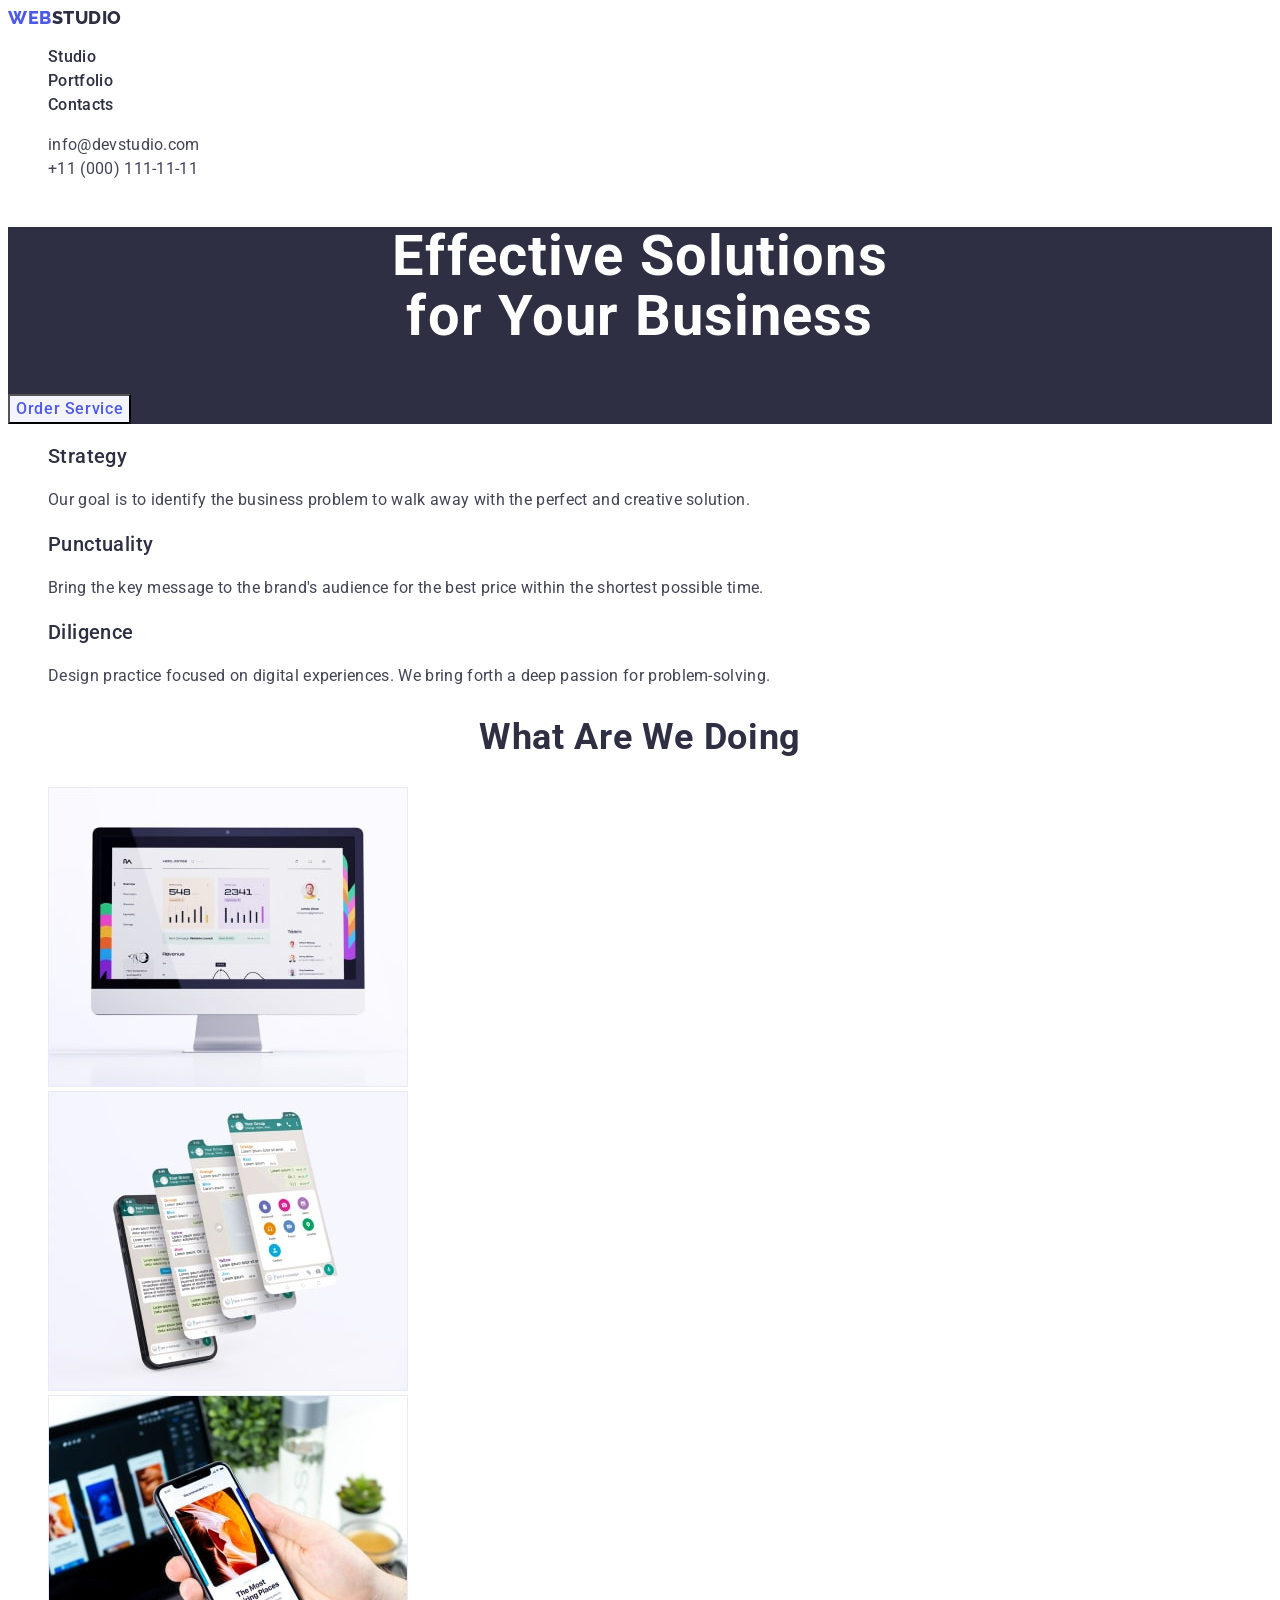
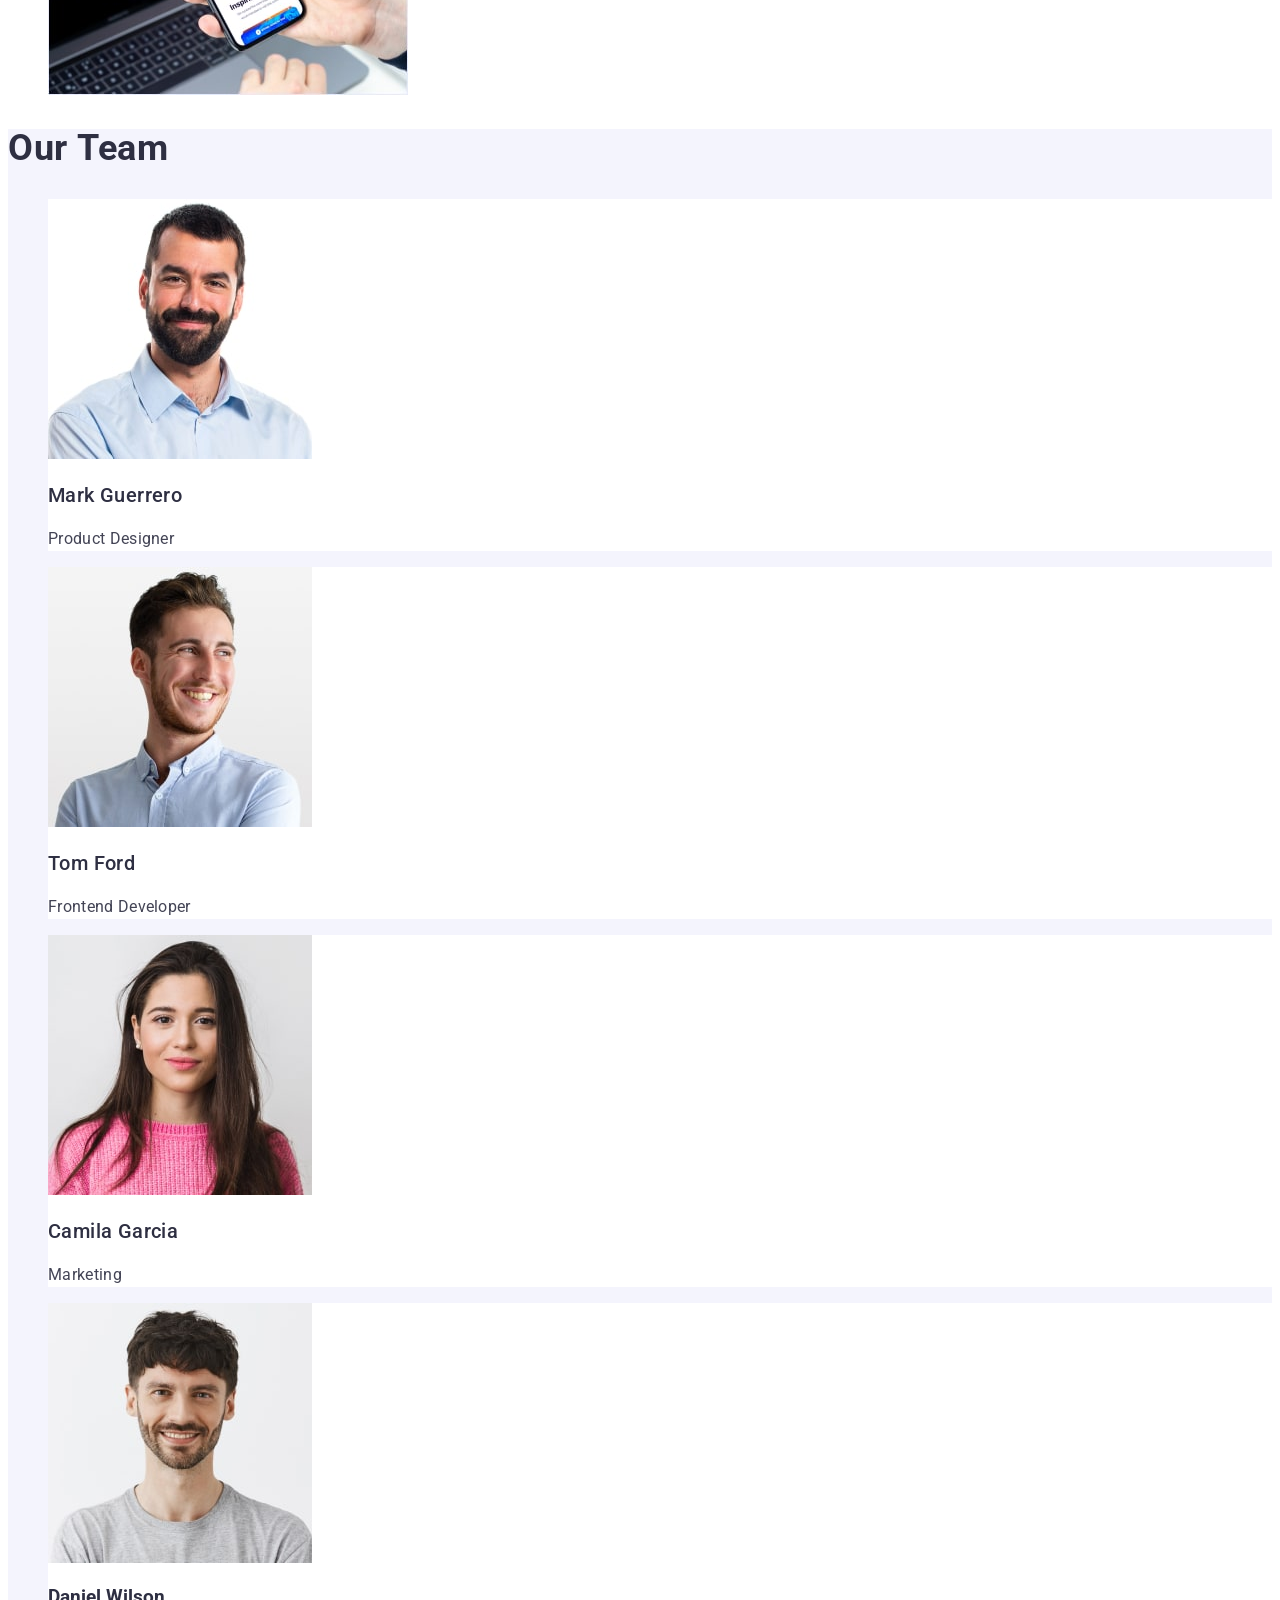
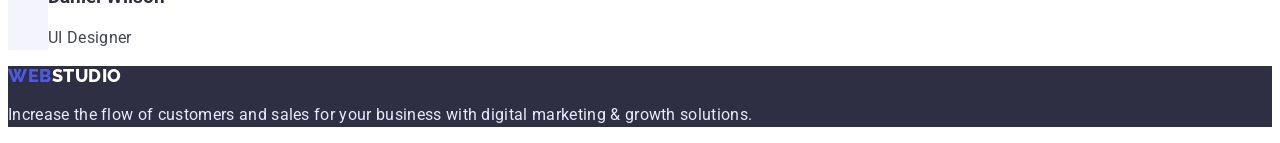
==== index.html @ ad98eadf "Initial commit" ====
<!DOCTYPE html>
<html lang="en">

<head>
    <meta charset="UTF-8">
    <meta http-equiv="X-UA-Compatible" content="IE=edge">
    <meta name="viewport" content="width=device-width, initial-scale=1.0">
    <title>WebStudio</title>
    <link rel="stylesheet" href="./css/styles.css">
    <link rel="preconnect" href="https://fonts.googleapis.com">
    <link rel="preconnect" href="https://fonts.gstatic.com" crossorigin>
    <link href="https://fonts.googleapis.com/css2?family=Raleway:wght@800&family=Roboto:wght@400;500;700&display=swap"
        rel="stylesheet">
</head>

<body>
    <header class="header">
        <nav class="header-navigation">
            <a href="./index.html" class="header-logo link">Web<span class="header-logo-span-second">Studio</span></a>
            <ul class="header-list list">
                <li class="header-item"><a href="./index.html" class="header-link link">Studio</a></li>
                <li class="header-item"><a href="./portfolio.html" class="header-link link">Portfolio</a></li>
                <li class="header-item"><a href="" class="header-link link">Contacts</a></li>
            </ul>
        </nav>
        <!-- contact -->
        <address class="header-adress">
            <ul class="list">
                <li><a href="mailto:info@devstudio.com" class="header-mail link">info@devstudio.com</a></li>
                <li><a href="tel:+110001111111" class="header-tel link">+11 (000) 111-11-11</a></li>
            </ul>
        </address>
    </header>
    <main>
        <!--hero-section-->
        <section class="hero">
            <h1 class="hero-title">Effective Solutions <br>
                for Your Business</h1>
            <button type="button" class="btn">Order Service</button>
        </section>

        <!-- our-scills -->
        <section class="scills">
            <h2 hidden class="visually-hiddene">features</h2>
            <ul class="scills-list list">
                <li class="scills-list-item">

                    <h3 class="scills-title">Strategy</h3>
                    <p class="scills-title-text">Our goal is to identify the business
                        problem to walk away with the perfect and creative solution.</p>
                </li>
                <li class="scills-list-item">
                    <h3 class="scills-title">Punctuality</h3>
                    <p class="scills-title-text">Bring the key message to the brand's audience for the best price within
                        the shortest possible
                        time.</p>
                </li>
                <li class="scills-list-item">
                    <h3 class="scills-title">Diligence</h3>
                    <p class="scills-title-text">Design practice focused on digital experiences. We bring forth a deep
                        passion for
                        problem-solving.</p>
                </li>
            </ul>

        </section>

        <!-- about-us -->
        <section class="about">
            <h2 class="about-title">What are we doing</h2>

            <ul class="about-list list">
                <li class="about-list-item"><img src="./images/about-image-1.jpg" alt="picture-monitor" width="360"
                        height="300"></li>
                <li class="about-list-item"><img src="./images/about-image-2.jpg" alt="picture-telephone" width="360"
                        height="300"></li>
                <li class="about-list-item"><img src="./images/about-image-3.jpg" alt="picture-telephone+monitor"
                        width="360" height="300">
                </li>

            </ul>

        </section>

        <!-- about-members-of-team -->
        <section class="members">
            <h2 class="members-title">Our Team</h2>
            <ul class="members-list list">
                <li class="members-list-item ">
                    <img src="./images/member-1.jpg" alt="photo-member" width="264" height="260">
                    <h3 class="members-list-item-name">Mark Guerrero</h3>
                    <p class="members-list-item-name-text">Product Designer</p>

                </li>
                <li class="members-list-item">
                    <img src="./images/member-2.jpg" alt="photo-member" width="264" height="260">
                    <h3 class="members-list-item-name">Tom Ford</h3>
                    <p class="members-list-item-name-text">Frontend Developer</p>
                </li>
                <li class="members-list-item">
                    <img src="./images/member-3.jpg" alt="photo-member" width="264" height="260">
                    <h3 class="members-list-item-name">Camila Garcia</h3>
                    <p class="members-list-item-name-text">Marketing</p>
                </li>
                <li class="members-list-item">
                    <img src="./images/member-4.jpg" alt="photo-member" width="264" height="260">
                    <h3>Daniel Wilson</h3>
                    <p class="members-list-item-name-text">UI Designer</p>
                </li>
            </ul>
        </section>
    </main>
    <!-- footer -->
    <footer class="footer">

        <a href="./index.html" class="footer-logo link">Web<span class="footer-logo-span-second ">Studio</span></a>
        <p class="footer-text">Increase the flow of customers and sales for your business with digital marketing &
            growth solutions.
        </p>
    </footer>
</body>

</html>
---- css/styles.css ----
body {
	font-family: "Roboto", "sans-serif";
	color: #2e2f42;
}
:root {
	--main-title-color: #ffffff;
	--second-title-color: #2e2f42;
	--text-color: #434455;
	--logo-header-color-first: #4d5ae5;
	--logo-header-color-second: #2e2f42;
	--header-link-color: #2e2f42;
	--header-link-focus: #404bbf;
	--header-mail-color: #434455;
	--header-mail-focus: #404bbf;
	--header-tel-color: #434455;
	--header-tel-focus: #404bbf;
	--hero-background-color: #2e2f42;
	--btn-color: #4d5ae5;
	--btn-background-color: #f4f4fd;
	--btn-focus-background-color: #404bbf;
	--btn-focus-background-color-noactiv: #ffffff;
	--about-members-background-color: #f4f4fd;
	--members-list-item-background-color: #ffffff;
	--footer-background-color: #2e2f42;
	--footer-logo-first-color: #4d5ae5;
	--footer-logo-second-color: #fff;
	--footer-text-color: #e7e9fc;
	--hero-portfolio-background-color: #fff;
	--hero-list-background-color: #fff;
}
.link {
	text-decoration: none;
}
.list {
	list-style: none;
}
/*______________header_____________ */

.header-navigation {
}
.header-logo {
	font-family: "Raleway";
	font-weight: 800;
	font-size: 18px;
	line-height: 1.16;
	align-items: center;
	letter-spacing: 0.03em;
	text-transform: uppercase;
	color: var(--logo-header-color-first);
}
.header-logo-span-second {
	color: var(--logo-header-color-second);
}
.header-list {
}
.header-item {
}
.header-link {
	font-weight: 500;
	font-size: 16px;
	line-height: 1.5;
	letter-spacing: 0.02em;
	color: var(--header-link-color);
}

.header-link:hover,
.header-link:focus {
	color: var(--header-link-focus);
}

.header-adress {
	font-style: normal;
}
.header-mail {
	font-size: 16px;
	line-height: 1.5;
	letter-spacing: 0.02em;
	color: var(--header-mail-color);
}
.header-mail:hover,
.header-mail:focus {
	color: var(--header-mail-focus);
}
.header-tel {
	font-size: 16px;
	line-height: 1.5;
	letter-spacing: 0.02em;
	color: var(--header-tel-color);
}
.header-tel:hover,
.header-tel:focus {
	color: var(--header-tel-focus);
}

/* <!--hero-section--> */
.hero {
	background-color: var(--hero-background-color);
}
.hero {
}
.hero-title {
	font-size: 56px;
	line-height: 1.07;
	text-align: center;
	letter-spacing: 0.02em;
	color: var(--main-title-color);
}
.btn {
	font-family: "Roboto", "sans-serif";
	font-weight: 500;
	font-size: 16px;
	line-height: 1.5;
	align-items: center;
	letter-spacing: 0.04em;
	color: var(--btn-color);
	background-color: var(--btn-background-color);
}

.btn:hover,
.btn:focus {
	background-color: var(--btn-focus-background-color);
	color: var(--btn-focus-background-color-noactiv);
}
.btn {
	cursor: pointer;
}

/* our scills */
.visually-hidden {
	position: absolute;
	width: 1px;
	height: 1px;
	margin: -1px;
	border: 0;
	padding: 0;
	white-space: nowrap;
	clip-path: inset(100%);
	clip: rect(0 0 0 0);
	overflow: hidden;
}

.scills-list {
}
.scills-list-item {
}
.scills-title {
	font-weight: 500;
	font-size: 20px;
	line-height: 1.2;
	letter-spacing: 0.02em;
	color: var(--second-title-color);
}
.scills-title-text {
	font-weight: 400;
	font-size: 16px;
	line-height: 1.5;
	letter-spacing: 0.02em;
	color: var(--text-color);
}
/* about us */
.about {
}
.about-title {
	font-weight: 700;
	font-size: 36px;
	line-height: 1.11;
	text-align: center;
	letter-spacing: 0.02em;
	text-transform: capitalize;
	color: var(--second-title-color);
}

.about-list {
}
.about-list-item {
}

/* about-members-of-team */
.members {
	background-color: var(--about-members-background-color);
}
.members-title {
	font-weight: 700;
	font-size: 36px;
	line-height: 1.11;
	letter-spacing: 0.02em;
	text-transform: capitalize;
	color: var(--second-title-color);
}
.members-list {
}
.members-list-item {
	background-color: var(--members-list-item-background-color);
}
.members-list-item-name {
	font-weight: 500;
	font-size: 20px;
	line-height: 1.2;

	letter-spacing: 0.02em;
	color: var(--second-title-color);
}
.members-list-item-name-text {
	font-weight: 400;
	font-size: 16px;
	line-height: 1.5;

	letter-spacing: 0.02em;
	color: var(--text-color);
}
/* footer */
.footer {
	background-color: var(--footer-background-color);
}
.footer-logo {
	font-family: "Raleway";
	font-weight: 800;
	font-size: 18px;
	line-height: 1.16;
	align-items: center;
	letter-spacing: 0.03em;
	text-transform: uppercase;
	color: var(--footer-logo-first-color);
}
.footer-logo-span-second {
	color: var(--footer-logo-second-color);
}
.footer-text {
	font-weight: 400;
	font-size: 16px;
	line-height: 1.5;
	letter-spacing: 0.02em;
	color: var(--footer-text-color);
}
/* __________portfolio__________ */

.hero-portfolio {
	background-color: var(--hero-portfolio-background-color);
}
.hero-list {
	background-color: var(--hero-list-background-color);
}

.portfolio-list {
}
.list {
}
.portfoilio-item {
}
.porfolio-item-link {
}
.porfolio-headline {
	font-weight: 500;
	font-size: 20px;
	line-height: 1.2;
	letter-spacing: 0.02em;
	color: var(--second-title-color);
}
.portfolio-headline-text {
	font-weight: 400;
	font-size: 16px;
	line-height: 1.5;
	letter-spacing: 0.02em;
	color: var(--text-color);
}
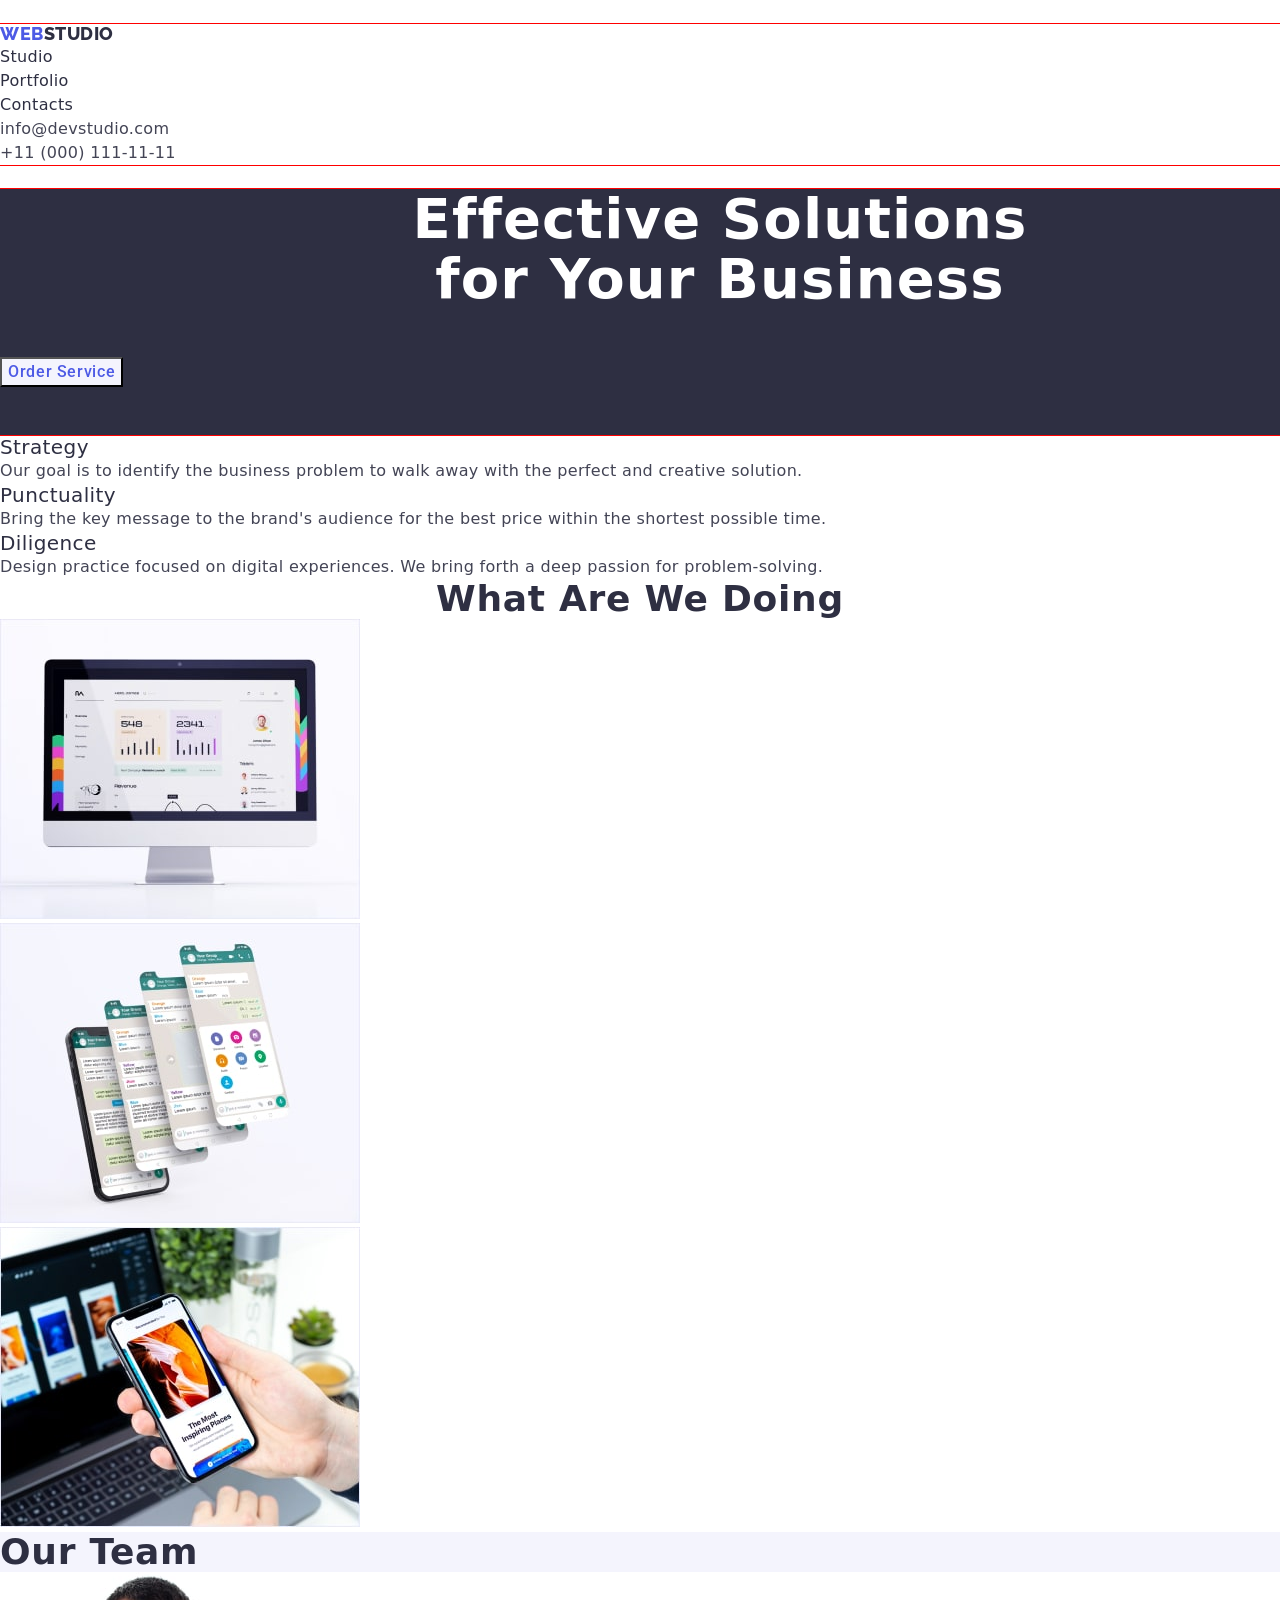
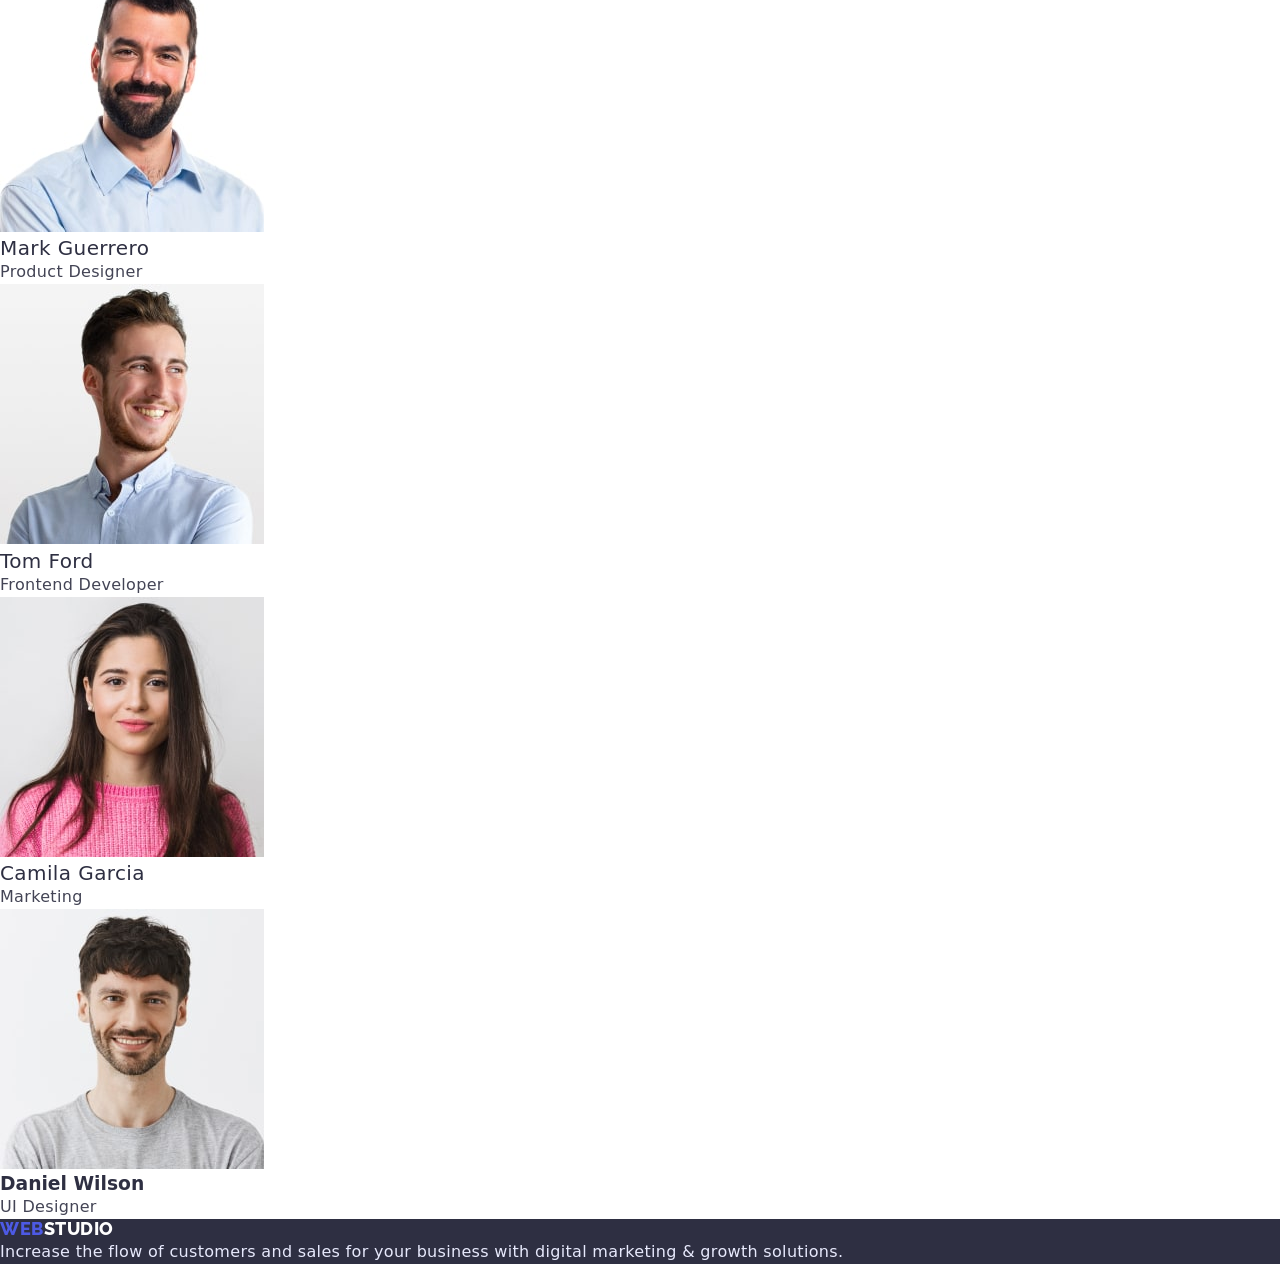
==== commit cfc0fd68: "start work" ====
--- a/index.html
+++ b/index.html
@@ -9,36 +9,43 @@
     <link rel="stylesheet" href="./css/styles.css">
     <link rel="preconnect" href="https://fonts.googleapis.com">
     <link rel="preconnect" href="https://fonts.gstatic.com" crossorigin>
+    <link rel="stylesheet" href="https://cdnjs.cloudflare.com/ajax/libs/modern-normalize/1.1.0/modern-normalize.min.css"
+        integrity="sha512-wpPYUAdjBVSE4KJnH1VR1HeZfpl1ub8YT/NKx4PuQ5NmX2tKuGu6U/JRp5y+Y8XG2tV+wKQpNHVUX03MfMFn9Q=="
+        crossorigin="anonymous" referrerpolicy="no-referrer" />
     <link href="https://fonts.googleapis.com/css2?family=Raleway:wght@800&family=Roboto:wght@400;500;700&display=swap"
         rel="stylesheet">
 </head>
 
 <body>
     <header class="header">
-        <nav class="header-navigation">
-            <a href="./index.html" class="header-logo link">Web<span class="header-logo-span-second">Studio</span></a>
-            <ul class="header-list list">
-                <li class="header-item"><a href="./index.html" class="header-link link">Studio</a></li>
-                <li class="header-item"><a href="./portfolio.html" class="header-link link">Portfolio</a></li>
-                <li class="header-item"><a href="" class="header-link link">Contacts</a></li>
-            </ul>
-        </nav>
-        <!-- contact -->
-        <address class="header-adress">
-            <ul class="list">
-                <li><a href="mailto:info@devstudio.com" class="header-mail link">info@devstudio.com</a></li>
-                <li><a href="tel:+110001111111" class="header-tel link">+11 (000) 111-11-11</a></li>
-            </ul>
-        </address>
+        <div class="container">
+            <nav class="header-navigation">
+                <a href="./index.html" class="header-logo link">Web<span
+                        class="header-logo-span-second">Studio</span></a>
+                <ul class="header-list list">
+                    <li class="header-item"><a href="./index.html" class="header-link link">Studio</a></li>
+                    <li class="header-item"><a href="./portfolio.html" class="header-link link">Portfolio</a></li>
+                    <li class="header-item"><a href="" class="header-link link">Contacts</a></li>
+                </ul>
+            </nav>
+            <!-- contact -->
+            <address class="header-adress">
+                <ul class="list">
+                    <li><a href="mailto:info@devstudio.com" class="header-mail link">info@devstudio.com</a></li>
+                    <li><a href="tel:+110001111111" class="header-tel link">+11 (000) 111-11-11</a></li>
+                </ul>
+            </address>
+        </div>
     </header>
     <main>
         <!--hero-section-->
-        <section class="hero">
-            <h1 class="hero-title">Effective Solutions <br>
-                for Your Business</h1>
-            <button type="button" class="btn">Order Service</button>
-        </section>
-
+        <div class="container">
+            <section class="hero">
+                <h1 class="hero-title">Effective Solutions <br>
+                    for Your Business</h1>
+                <button type="button" class="btn">Order Service</button>
+            </section>
+        </div>
         <!-- our-scills -->
         <section class="scills">
             <h2 hidden class="visually-hiddene">features</h2>
--- a/css/styles.css
+++ b/css/styles.css
@@ -28,6 +28,26 @@
 	--hero-portfolio-background-color: #fff;
 	--hero-list-background-color: #fff;
 }
+
+h1,
+h2,
+h3,
+h4,
+p {
+	margin: 0;
+}
+
+ul {
+	margin: 0;
+	padding: 0;
+}
+
+.container {
+	width: 1440px;
+	margin: 0 auto;
+	outline: 1px solid red;
+}
+
 .link {
 	text-decoration: none;
 }
@@ -36,8 +56,13 @@
 }
 /*______________header_____________ */
 
+.header {
+	padding: 24px 0;
+}
+
 .header-navigation {
 }
+
 .header-logo {
 	font-family: "Raleway";
 	font-weight: 800;
@@ -104,7 +129,9 @@
 	text-align: center;
 	letter-spacing: 0.02em;
 	color: var(--main-title-color);
-}
+	margin-bottom: 48px;
+}
+
 .btn {
 	font-family: "Roboto", "sans-serif";
 	font-weight: 500;
@@ -114,6 +141,7 @@
 	letter-spacing: 0.04em;
 	color: var(--btn-color);
 	background-color: var(--btn-background-color);
+	margin-bottom: 48px;
 }
 
 .btn:hover,
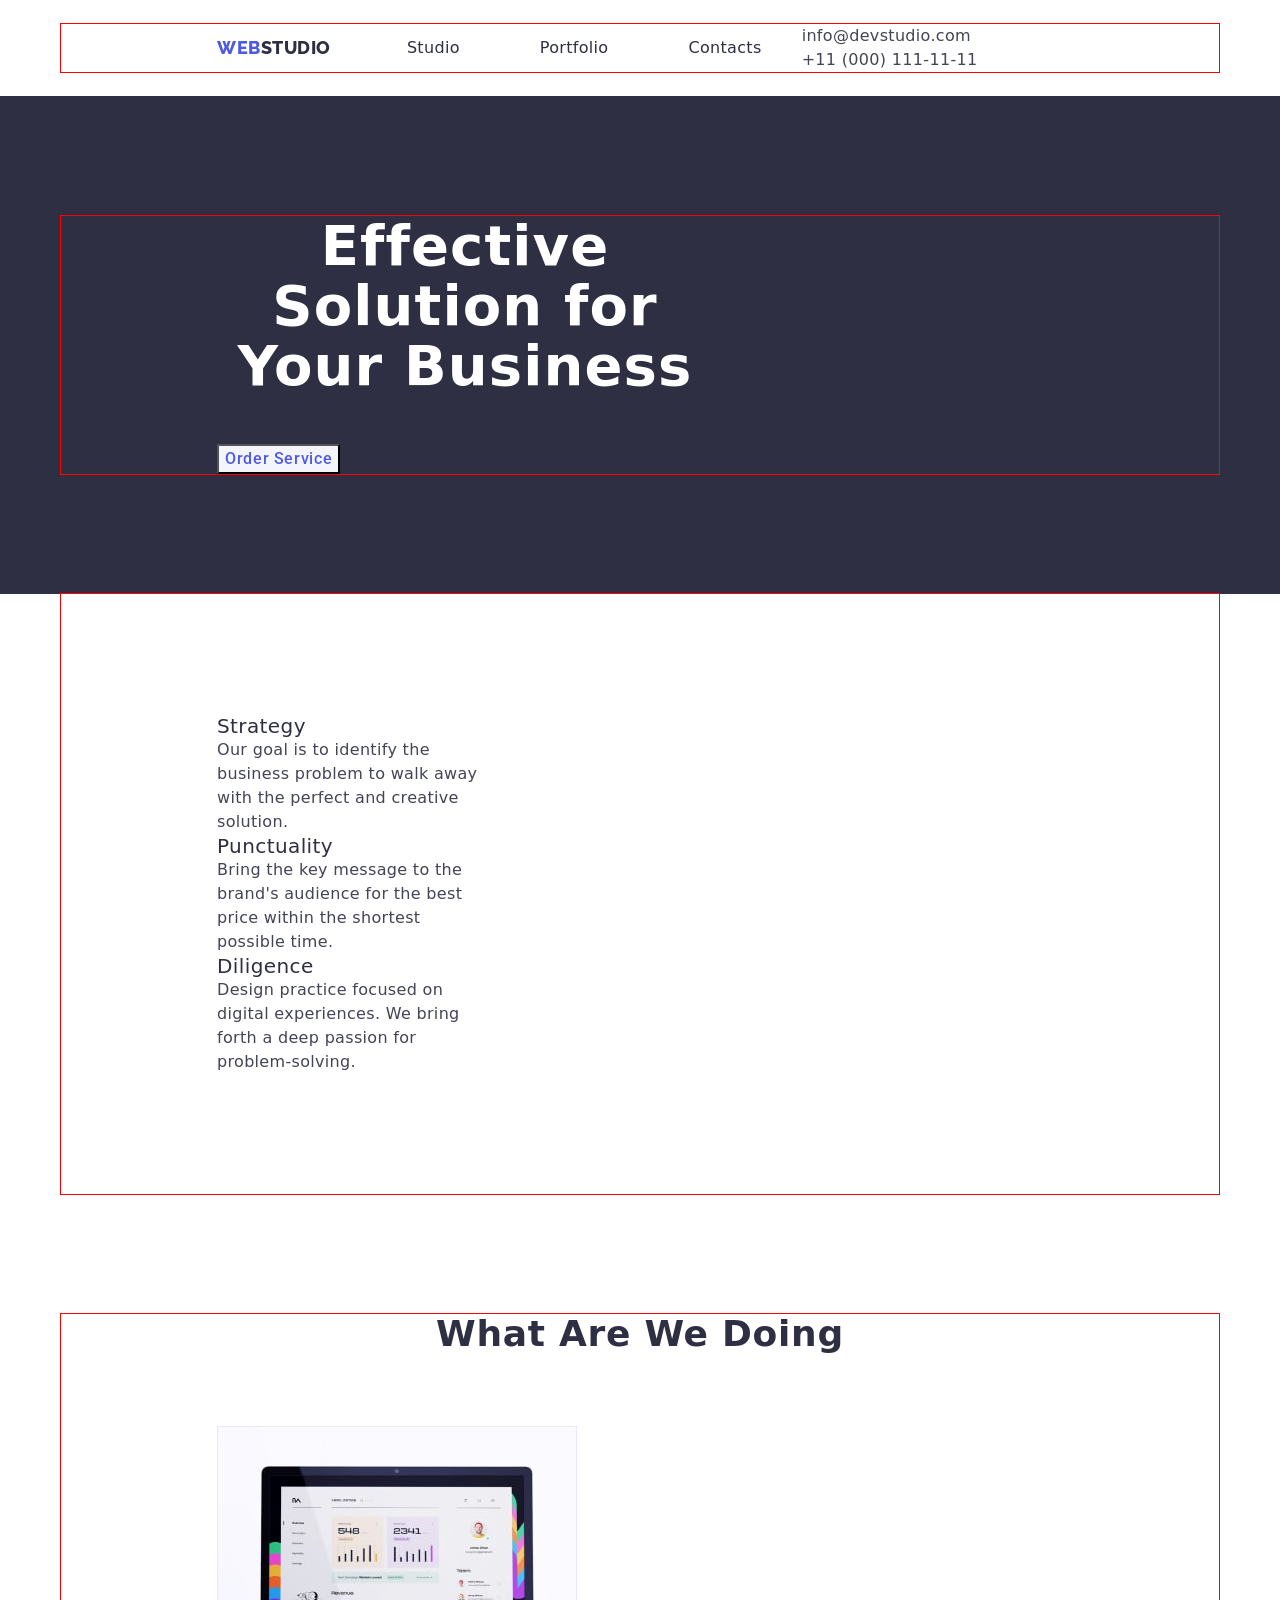
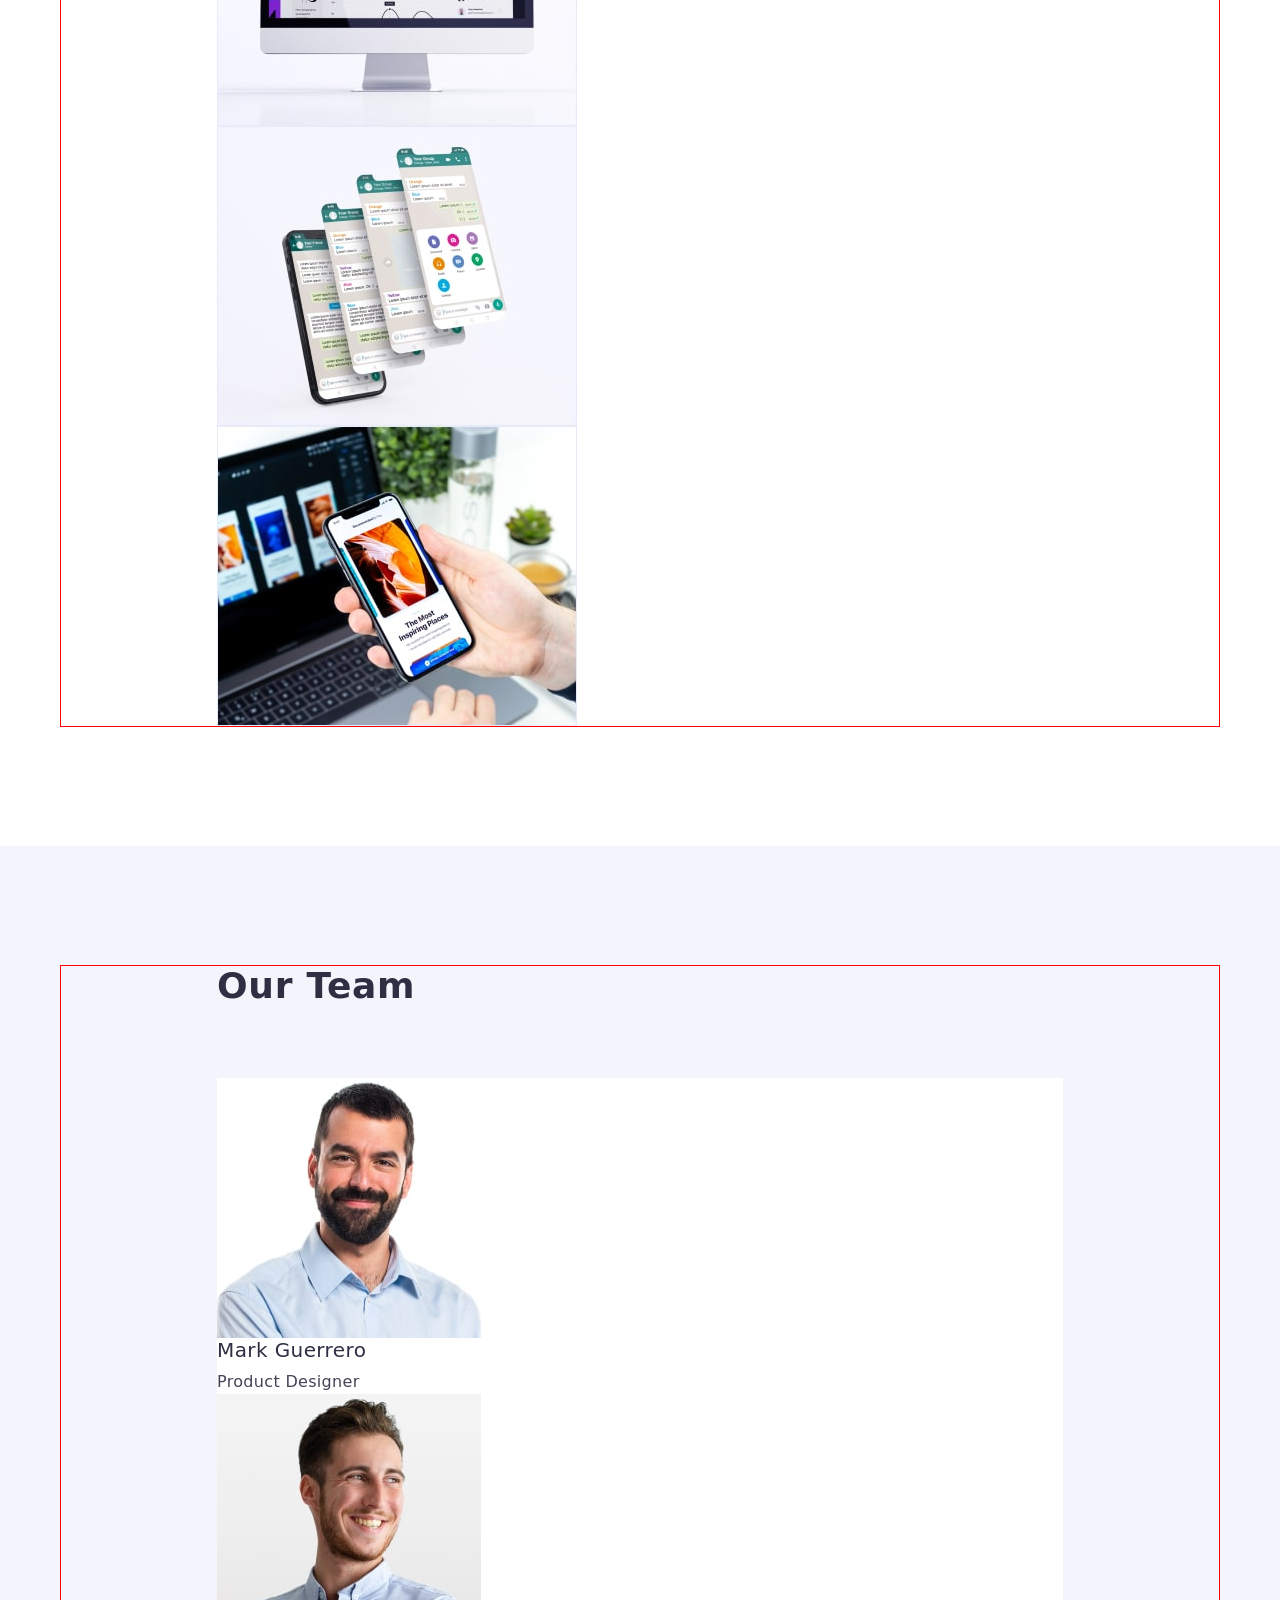
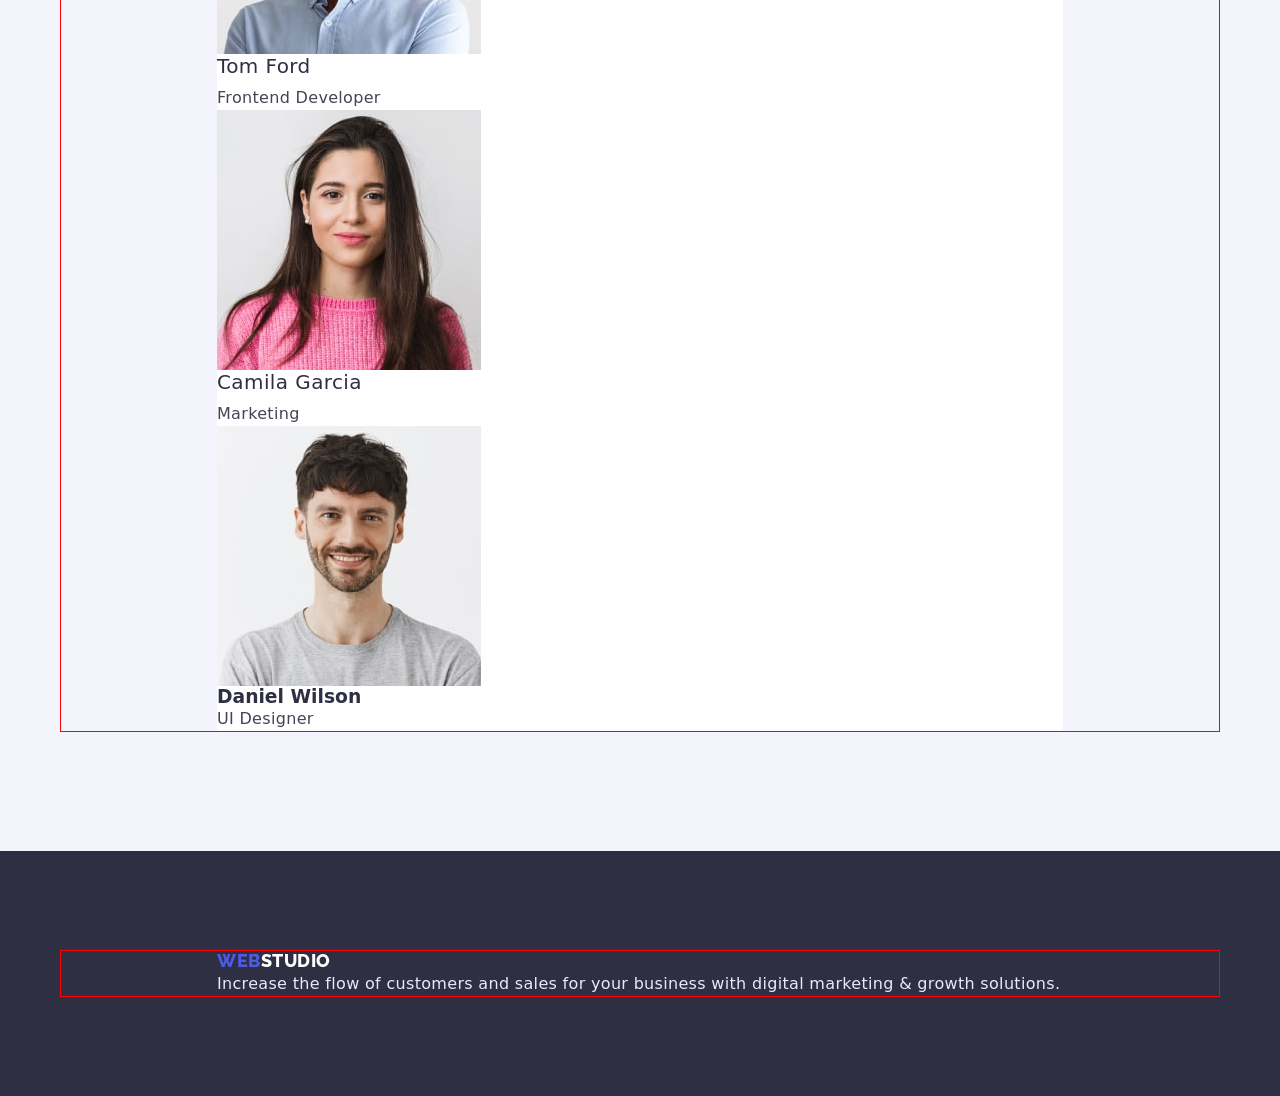
==== commit b13fc69f: "start flex" ====
--- a/index.html
+++ b/index.html
@@ -18,7 +18,8 @@
 
 <body>
     <header class="header">
-        <div class="container">
+        <div class="container header-container ">
+
             <nav class="header-navigation">
                 <a href="./index.html" class="header-logo link">Web<span
                         class="header-logo-span-second">Studio</span></a>
@@ -30,7 +31,7 @@
             </nav>
             <!-- contact -->
             <address class="header-adress">
-                <ul class="list">
+                <ul class="heaader-list list">
                     <li><a href="mailto:info@devstudio.com" class="header-mail link">info@devstudio.com</a></li>
                     <li><a href="tel:+110001111111" class="header-tel link">+11 (000) 111-11-11</a></li>
                 </ul>
@@ -39,91 +40,102 @@
     </header>
     <main>
         <!--hero-section-->
-        <div class="container">
-            <section class="hero">
-                <h1 class="hero-title">Effective Solutions <br>
-                    for Your Business</h1>
+
+        <section class="hero">
+            <div class="container">
+                <h1 class="hero-title">Effective Solution for Your Business</h1>
+
+
                 <button type="button" class="btn">Order Service</button>
-            </section>
-        </div>
+            </div>
+        </section>
+
         <!-- our-scills -->
         <section class="scills">
-            <h2 hidden class="visually-hiddene">features</h2>
-            <ul class="scills-list list">
-                <li class="scills-list-item">
+            <div class="container">
+                <h2 hidden class="visually-hiddene">features</h2>
+                <ul class="scills-list list">
+                    <li class="scills-list-item">
 
-                    <h3 class="scills-title">Strategy</h3>
-                    <p class="scills-title-text">Our goal is to identify the business
-                        problem to walk away with the perfect and creative solution.</p>
-                </li>
-                <li class="scills-list-item">
-                    <h3 class="scills-title">Punctuality</h3>
-                    <p class="scills-title-text">Bring the key message to the brand's audience for the best price within
-                        the shortest possible
-                        time.</p>
-                </li>
-                <li class="scills-list-item">
-                    <h3 class="scills-title">Diligence</h3>
-                    <p class="scills-title-text">Design practice focused on digital experiences. We bring forth a deep
-                        passion for
-                        problem-solving.</p>
-                </li>
-            </ul>
-
+                        <h3 class="scills-title">Strategy</h3>
+                        <p class="scills-title-text">Our goal is to identify the business
+                            problem to walk away with the perfect and creative solution.</p>
+                    </li>
+                    <li class="scills-list-item">
+                        <h3 class="scills-title">Punctuality</h3>
+                        <p class="scills-title-text">Bring the key message to the brand's audience for the best price
+                            within
+                            the shortest possible
+                            time.</p>
+                    </li>
+                    <li class="scills-list-item">
+                        <h3 class="scills-title">Diligence</h3>
+                        <p class="scills-title-text">Design practice focused on digital experiences. We bring forth a
+                            deep
+                            passion for
+                            problem-solving.</p>
+                    </li>
+                </ul>
+            </div>
         </section>
 
         <!-- about-us -->
         <section class="about">
-            <h2 class="about-title">What are we doing</h2>
+            <div class="container">
+                <h2 class="about-title">What are we doing</h2>
 
-            <ul class="about-list list">
-                <li class="about-list-item"><img src="./images/about-image-1.jpg" alt="picture-monitor" width="360"
-                        height="300"></li>
-                <li class="about-list-item"><img src="./images/about-image-2.jpg" alt="picture-telephone" width="360"
-                        height="300"></li>
-                <li class="about-list-item"><img src="./images/about-image-3.jpg" alt="picture-telephone+monitor"
-                        width="360" height="300">
-                </li>
+                <ul class="about-list list">
+                    <li class="about-list-item"><img src="./images/about-image-1.jpg" alt="picture-monitor" width="360"
+                            height="300"></li>
+                    <li class="about-list-item"><img src="./images/about-image-2.jpg" alt="picture-telephone"
+                            width="360" height="300"></li>
+                    <li class="about-list-item"><img src="./images/about-image-3.jpg" alt="picture-telephone+monitor"
+                            width="360" height="300">
+                    </li>
 
-            </ul>
-
+                </ul>
+            </div>
         </section>
 
         <!-- about-members-of-team -->
         <section class="members">
-            <h2 class="members-title">Our Team</h2>
-            <ul class="members-list list">
-                <li class="members-list-item ">
-                    <img src="./images/member-1.jpg" alt="photo-member" width="264" height="260">
-                    <h3 class="members-list-item-name">Mark Guerrero</h3>
-                    <p class="members-list-item-name-text">Product Designer</p>
+            <div class="container">
+                <h2 class="members-title">Our Team</h2>
+                <ul class="members-list list">
+                    <li class="members-list-item ">
+                        <img src="./images/member-1.jpg" alt="photo-member" width="264" height="260">
+                        <h3 class="members-list-item-name">Mark Guerrero</h3>
+                        <p class="members-list-item-name-text">Product Designer</p>
 
-                </li>
-                <li class="members-list-item">
-                    <img src="./images/member-2.jpg" alt="photo-member" width="264" height="260">
-                    <h3 class="members-list-item-name">Tom Ford</h3>
-                    <p class="members-list-item-name-text">Frontend Developer</p>
-                </li>
-                <li class="members-list-item">
-                    <img src="./images/member-3.jpg" alt="photo-member" width="264" height="260">
-                    <h3 class="members-list-item-name">Camila Garcia</h3>
-                    <p class="members-list-item-name-text">Marketing</p>
-                </li>
-                <li class="members-list-item">
-                    <img src="./images/member-4.jpg" alt="photo-member" width="264" height="260">
-                    <h3>Daniel Wilson</h3>
-                    <p class="members-list-item-name-text">UI Designer</p>
-                </li>
-            </ul>
+                    </li>
+                    <li class="members-list-item">
+                        <img src="./images/member-2.jpg" alt="photo-member" width="264" height="260">
+                        <h3 class="members-list-item-name">Tom Ford</h3>
+                        <p class="members-list-item-name-text">Frontend Developer</p>
+                    </li>
+                    <li class="members-list-item">
+                        <img src="./images/member-3.jpg" alt="photo-member" width="264" height="260">
+                        <h3 class="members-list-item-name">Camila Garcia</h3>
+                        <p class="members-list-item-name-text">Marketing</p>
+                    </li>
+                    <li class="members-list-item">
+                        <img src="./images/member-4.jpg" alt="photo-member" width="264" height="260">
+                        <h3>Daniel Wilson</h3>
+                        <p class="members-list-item-name-text">UI Designer</p>
+                    </li>
+                </ul>
+            </div>
         </section>
     </main>
     <!-- footer -->
     <footer class="footer">
+        <div class="container">
 
-        <a href="./index.html" class="footer-logo link">Web<span class="footer-logo-span-second ">Studio</span></a>
-        <p class="footer-text">Increase the flow of customers and sales for your business with digital marketing &
-            growth solutions.
-        </p>
+            <a href="./index.html" class="footer-logo link">Web<span class="footer-logo-span-second ">Studio</span></a>
+            <p class="footer-text">Increase the flow of customers and sales for your business with digital marketing &
+                growth solutions.
+            </p>
+        </div>
     </footer>
 </body>
 
--- a/css/styles.css
+++ b/css/styles.css
@@ -27,6 +27,8 @@
 	--footer-text-color: #e7e9fc;
 	--hero-portfolio-background-color: #fff;
 	--hero-list-background-color: #fff;
+	--basic-margin-title: 8px;
+	--basic-padding: 120px 0;
 }
 
 h1,
@@ -43,9 +45,14 @@
 }
 
 .container {
-	width: 1440px;
+	width: 1158px;
 	margin: 0 auto;
+	padding: 0 156px;
 	outline: 1px solid red;
+}
+
+img {
+	display: block;
 }
 
 .link {
@@ -57,10 +64,17 @@
 /*______________header_____________ */
 
 .header {
-	padding: 24px 0;
+	padding: 24px 0px;
+}
+
+.header-container {
+	display: flex;
+	align-items: center;
 }
 
 .header-navigation {
+	display: flex;
+	align-items: center;
 }
 
 .header-logo {
@@ -72,20 +86,28 @@
 	letter-spacing: 0.03em;
 	text-transform: uppercase;
 	color: var(--logo-header-color-first);
-}
+	margin-right: 76px;
+}
+
 .header-logo-span-second {
 	color: var(--logo-header-color-second);
 }
+
 .header-list {
-}
+	display: flex;
+	gap: 40px;
+}
+
 .header-item {
 }
+
 .header-link {
 	font-weight: 500;
 	font-size: 16px;
 	line-height: 1.5;
 	letter-spacing: 0.02em;
 	color: var(--header-link-color);
+	margin-right: 40px;
 }
 
 .header-link:hover,
@@ -95,23 +117,28 @@
 
 .header-adress {
 	font-style: normal;
-}
+	display: flex;
+}
+
 .header-mail {
 	font-size: 16px;
 	line-height: 1.5;
 	letter-spacing: 0.02em;
 	color: var(--header-mail-color);
 }
+
 .header-mail:hover,
 .header-mail:focus {
 	color: var(--header-mail-focus);
 }
+
 .header-tel {
 	font-size: 16px;
 	line-height: 1.5;
 	letter-spacing: 0.02em;
 	color: var(--header-tel-color);
 }
+
 .header-tel:hover,
 .header-tel:focus {
 	color: var(--header-tel-focus);
@@ -120,15 +147,21 @@
 /* <!--hero-section--> */
 .hero {
 	background-color: var(--hero-background-color);
-}
+	display: block;
+	padding: var(--basic-padding);
+}
+
 .hero {
-}
+	padding: var(--basic-padding);
+}
+
 .hero-title {
 	font-size: 56px;
 	line-height: 1.07;
 	text-align: center;
 	letter-spacing: 0.02em;
 	color: var(--main-title-color);
+	width: 496px;
 	margin-bottom: 48px;
 }
 
@@ -141,7 +174,6 @@
 	letter-spacing: 0.04em;
 	color: var(--btn-color);
 	background-color: var(--btn-background-color);
-	margin-bottom: 48px;
 }
 
 .btn:hover,
@@ -149,6 +181,7 @@
 	background-color: var(--btn-focus-background-color);
 	color: var(--btn-focus-background-color-noactiv);
 }
+
 .btn {
 	cursor: pointer;
 }
@@ -168,26 +201,36 @@
 }
 
 .scills-list {
-}
+	display: block;
+	padding: var(--basic-padding);
+}
+
 .scills-list-item {
 }
+
 .scills-title {
 	font-weight: 500;
 	font-size: 20px;
 	line-height: 1.2;
 	letter-spacing: 0.02em;
 	color: var(--second-title-color);
-}
+	margin-bottom: var(--basic-margin-csills-title);
+}
+
 .scills-title-text {
 	font-weight: 400;
 	font-size: 16px;
 	line-height: 1.5;
 	letter-spacing: 0.02em;
 	color: var(--text-color);
-}
+	width: 264px;
+}
+
 /* about us */
 .about {
-}
+	padding: var(--basic-padding);
+}
+
 .about-title {
 	font-weight: 700;
 	font-size: 36px;
@@ -196,17 +239,21 @@
 	letter-spacing: 0.02em;
 	text-transform: capitalize;
 	color: var(--second-title-color);
+	margin-bottom: 72px;
 }
 
 .about-list {
 }
+
 .about-list-item {
 }
 
 /* about-members-of-team */
 .members {
 	background-color: var(--about-members-background-color);
-}
+	padding: var(--basic-padding);
+}
+
 .members-title {
 	font-weight: 700;
 	font-size: 36px;
@@ -214,12 +261,16 @@
 	letter-spacing: 0.02em;
 	text-transform: capitalize;
 	color: var(--second-title-color);
-}
+	margin-bottom: 72px;
+}
+
 .members-list {
 }
+
 .members-list-item {
 	background-color: var(--members-list-item-background-color);
 }
+
 .members-list-item-name {
 	font-weight: 500;
 	font-size: 20px;
@@ -227,7 +278,9 @@
 
 	letter-spacing: 0.02em;
 	color: var(--second-title-color);
-}
+	margin-bottom: var(--basic-margin-title);
+}
+
 .members-list-item-name-text {
 	font-weight: 400;
 	font-size: 16px;
@@ -236,10 +289,13 @@
 	letter-spacing: 0.02em;
 	color: var(--text-color);
 }
+
 /* footer */
 .footer {
 	background-color: var(--footer-background-color);
-}
+	padding: 100px 0;
+}
+
 .footer-logo {
 	font-family: "Raleway";
 	font-weight: 800;
@@ -249,10 +305,13 @@
 	letter-spacing: 0.03em;
 	text-transform: uppercase;
 	color: var(--footer-logo-first-color);
-}
+	margin-bottom: 16px;
+}
+
 .footer-logo-span-second {
 	color: var(--footer-logo-second-color);
 }
+
 .footer-text {
 	font-weight: 400;
 	font-size: 16px;
@@ -260,23 +319,29 @@
 	letter-spacing: 0.02em;
 	color: var(--footer-text-color);
 }
+
 /* __________portfolio__________ */
 
 .hero-portfolio {
 	background-color: var(--hero-portfolio-background-color);
 }
+
 .hero-list {
 	background-color: var(--hero-list-background-color);
 }
 
 .portfolio-list {
 }
+
 .list {
 }
+
 .portfoilio-item {
 }
+
 .porfolio-item-link {
 }
+
 .porfolio-headline {
 	font-weight: 500;
 	font-size: 20px;
@@ -284,6 +349,7 @@
 	letter-spacing: 0.02em;
 	color: var(--second-title-color);
 }
+
 .portfolio-headline-text {
 	font-weight: 400;
 	font-size: 16px;
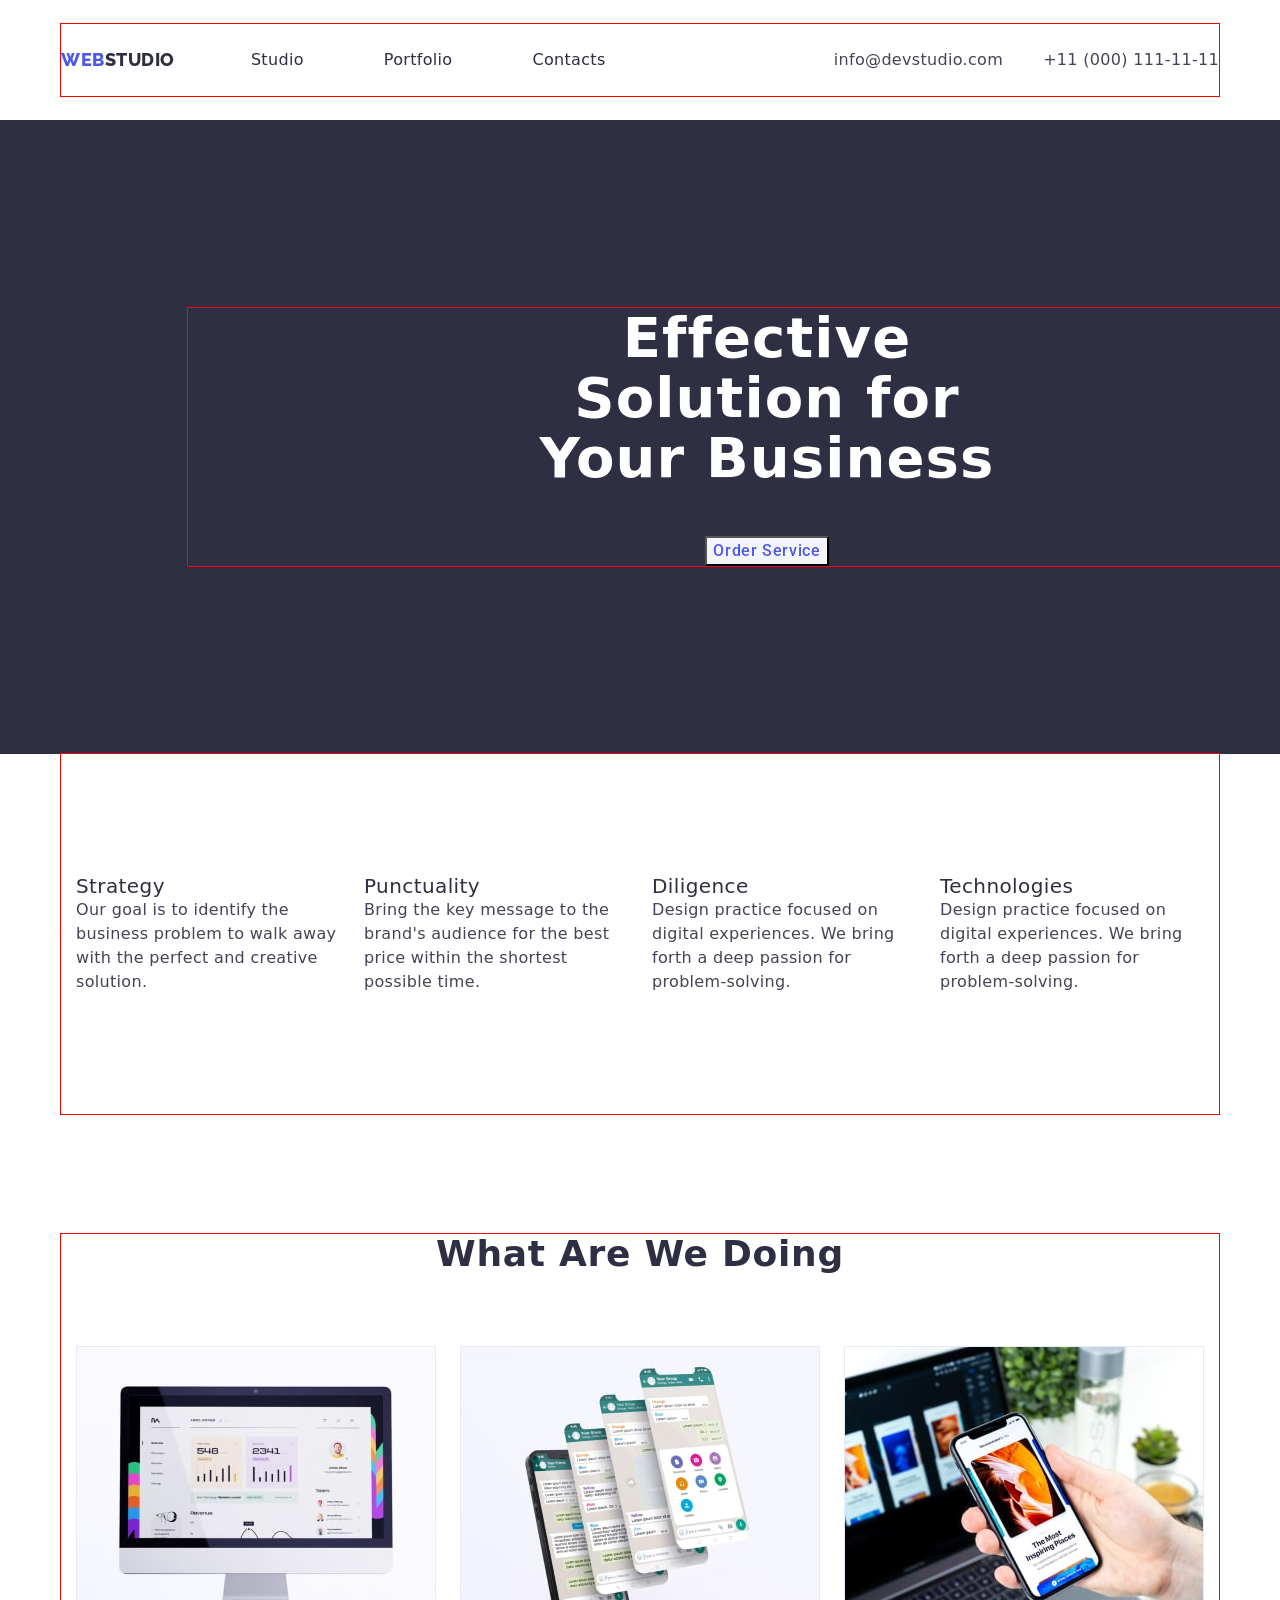
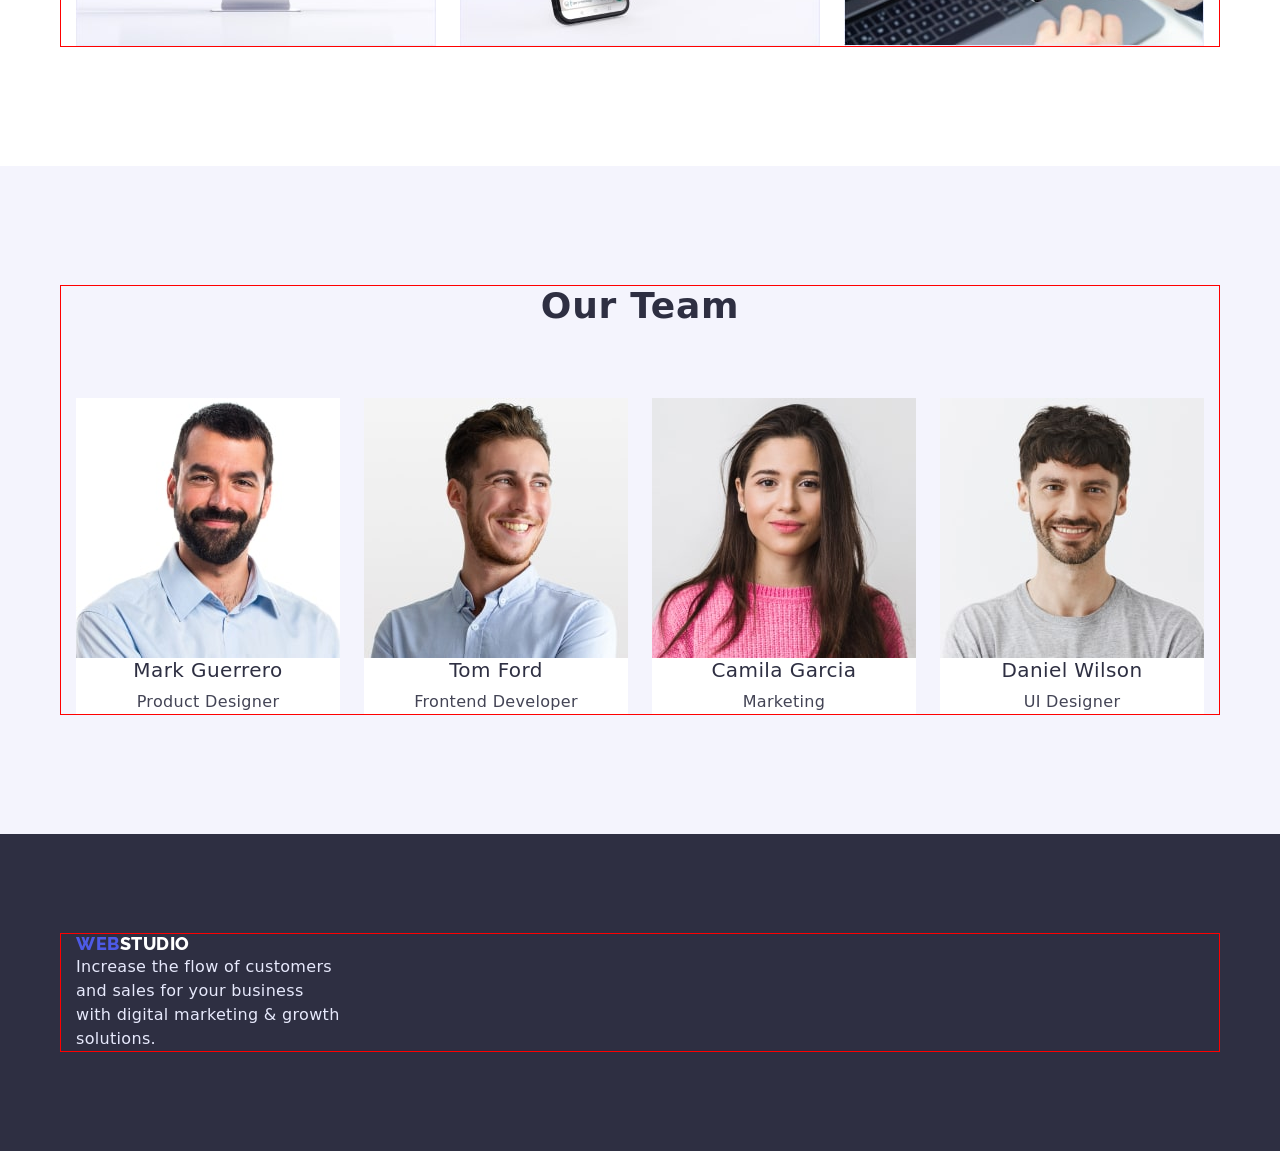
==== commit 5fcdcb18: "add styles" ====
--- a/index.html
+++ b/index.html
@@ -31,9 +31,11 @@
             </nav>
             <!-- contact -->
             <address class="header-adress">
-                <ul class="heaader-list list">
+                <ul class="header-list list">
+
                     <li><a href="mailto:info@devstudio.com" class="header-mail link">info@devstudio.com</a></li>
                     <li><a href="tel:+110001111111" class="header-tel link">+11 (000) 111-11-11</a></li>
+
                 </ul>
             </address>
         </div>
@@ -42,17 +44,15 @@
         <!--hero-section-->
 
         <section class="hero">
-            <div class="container">
+            <div class="container hero-container">
                 <h1 class="hero-title">Effective Solution for Your Business</h1>
-
-
                 <button type="button" class="btn">Order Service</button>
             </div>
         </section>
 
         <!-- our-scills -->
         <section class="scills">
-            <div class="container">
+            <div class="container container-scills">
                 <h2 hidden class="visually-hiddene">features</h2>
                 <ul class="scills-list list">
                     <li class="scills-list-item">
@@ -74,6 +74,13 @@
                             deep
                             passion for
                             problem-solving.</p>
+                    </li>
+
+                    <li class="scills-list-item">
+                        <h3 class="scills-title">Technologies</h3>
+                        <p class="scills-title-text">Design practice focused on digital experiences. We bring forth a
+                            deep passion for problem-solving.
+                        </p>
                     </li>
                 </ul>
             </div>
@@ -120,7 +127,7 @@
                     </li>
                     <li class="members-list-item">
                         <img src="./images/member-4.jpg" alt="photo-member" width="264" height="260">
-                        <h3>Daniel Wilson</h3>
+                        <h3 class="members-list-item-name">Daniel Wilson</h3>
                         <p class="members-list-item-name-text">UI Designer</p>
                     </li>
                 </ul>
@@ -129,7 +136,7 @@
     </main>
     <!-- footer -->
     <footer class="footer">
-        <div class="container">
+        <div class="container container-footer">
 
             <a href="./index.html" class="footer-logo link">Web<span class="footer-logo-span-second ">Studio</span></a>
             <p class="footer-text">Increase the flow of customers and sales for your business with digital marketing &
--- a/css/styles.css
+++ b/css/styles.css
@@ -29,6 +29,7 @@
 	--hero-list-background-color: #fff;
 	--basic-margin-title: 8px;
 	--basic-padding: 120px 0;
+	--basic-gap-img: 24px;
 }
 
 h1,
@@ -47,7 +48,7 @@
 .container {
 	width: 1158px;
 	margin: 0 auto;
-	padding: 0 156px;
+	padding: 0 15px;
 	outline: 1px solid red;
 }
 
@@ -70,6 +71,7 @@
 .header-container {
 	display: flex;
 	align-items: center;
+	padding: 24px 0;
 }
 
 .header-navigation {
@@ -96,6 +98,7 @@
 .header-list {
 	display: flex;
 	gap: 40px;
+	align-items: center;
 }
 
 .header-item {
@@ -118,6 +121,9 @@
 .header-adress {
 	font-style: normal;
 	display: flex;
+}
+address {
+	margin-left: auto;
 }
 
 .header-mail {
@@ -148,11 +154,11 @@
 .hero {
 	background-color: var(--hero-background-color);
 	display: block;
-	padding: var(--basic-padding);
 }
 
 .hero {
-	padding: var(--basic-padding);
+	align-items: center;
+	padding: 188px;
 }
 
 .hero-title {
@@ -162,7 +168,13 @@
 	letter-spacing: 0.02em;
 	color: var(--main-title-color);
 	width: 496px;
+
 	margin-bottom: 48px;
+	margin-left: auto;
+	margin-right: auto;
+}
+
+.hero-container {
 }
 
 .btn {
@@ -174,16 +186,15 @@
 	letter-spacing: 0.04em;
 	color: var(--btn-color);
 	background-color: var(--btn-background-color);
+	cursor: pointer;
+	display: block;
+	margin: 0 auto;
 }
 
 .btn:hover,
 .btn:focus {
 	background-color: var(--btn-focus-background-color);
 	color: var(--btn-focus-background-color-noactiv);
-}
-
-.btn {
-	cursor: pointer;
 }
 
 /* our scills */
@@ -201,8 +212,10 @@
 }
 
 .scills-list {
-	display: block;
+	display: flex;
+	justify-content: space-between;
 	padding: var(--basic-padding);
+	align-items: center;
 }
 
 .scills-list-item {
@@ -243,6 +256,8 @@
 }
 
 .about-list {
+	display: flex;
+	gap: var(--basic-gap-img);
 }
 
 .about-list-item {
@@ -262,13 +277,20 @@
 	text-transform: capitalize;
 	color: var(--second-title-color);
 	margin-bottom: 72px;
+	text-align: center;
 }
 
 .members-list {
+	display: flex;
+	gap: var(--basic-gap-img);
 }
 
 .members-list-item {
 	background-color: var(--members-list-item-background-color);
+	display: flex;
+	flex-direction: column;
+	margin-left: auto;
+	margin-right: auto;
 }
 
 .members-list-item-name {
@@ -279,6 +301,8 @@
 	letter-spacing: 0.02em;
 	color: var(--second-title-color);
 	margin-bottom: var(--basic-margin-title);
+	margin-left: auto;
+	margin-right: auto;
 }
 
 .members-list-item-name-text {
@@ -288,12 +312,19 @@
 
 	letter-spacing: 0.02em;
 	color: var(--text-color);
+
+	margin-left: auto;
+	margin-right: auto;
 }
 
 /* footer */
 .footer {
 	background-color: var(--footer-background-color);
 	padding: 100px 0;
+}
+
+.container-footer {
+	display: block;
 }
 
 .footer-logo {
@@ -318,6 +349,7 @@
 	line-height: 1.5;
 	letter-spacing: 0.02em;
 	color: var(--footer-text-color);
+	width: 264px;
 }
 
 /* __________portfolio__________ */
@@ -326,17 +358,45 @@
 	background-color: var(--hero-portfolio-background-color);
 }
 
+.hero-portfolio-container {
+	display: flex;
+	padding: 96px 72px;
+}
+
 .hero-list {
 	background-color: var(--hero-list-background-color);
-}
+	display: flex;
+	gap: var(--basic-gap-img);
+	margin-left: auto;
+	margin-right: auto;
+	padding: 96px auto;
+}
+
+.btn-portfolio {
+	box-sizing: border-box;
+	display: flex;
+	flex-direction: row;
+	justify-content: center;
+	align-items: center;
+	padding: 12px 24px;
+}
+
+/* section portfolio */
 
 .portfolio-list {
+	display: flex;
+	flex-wrap: wrap;
+	gap: 24px;
 }
 
 .list {
 }
 
 .portfoilio-item {
+	display: flex;
+	flex-direction: column;
+	margin-left: auto;
+	margin-right: auto;
 }
 
 .porfolio-item-link {
@@ -348,6 +408,10 @@
 	line-height: 1.2;
 	letter-spacing: 0.02em;
 	color: var(--second-title-color);
+	margin-top: 32px;
+
+	margin-left: auto;
+	margin-right: auto;
 }
 
 .portfolio-headline-text {
@@ -356,4 +420,8 @@
 	line-height: 1.5;
 	letter-spacing: 0.02em;
 	color: var(--text-color);
-}
+	margin-top: 8px;
+
+	margin-left: auto;
+	margin-right: auto;
+}
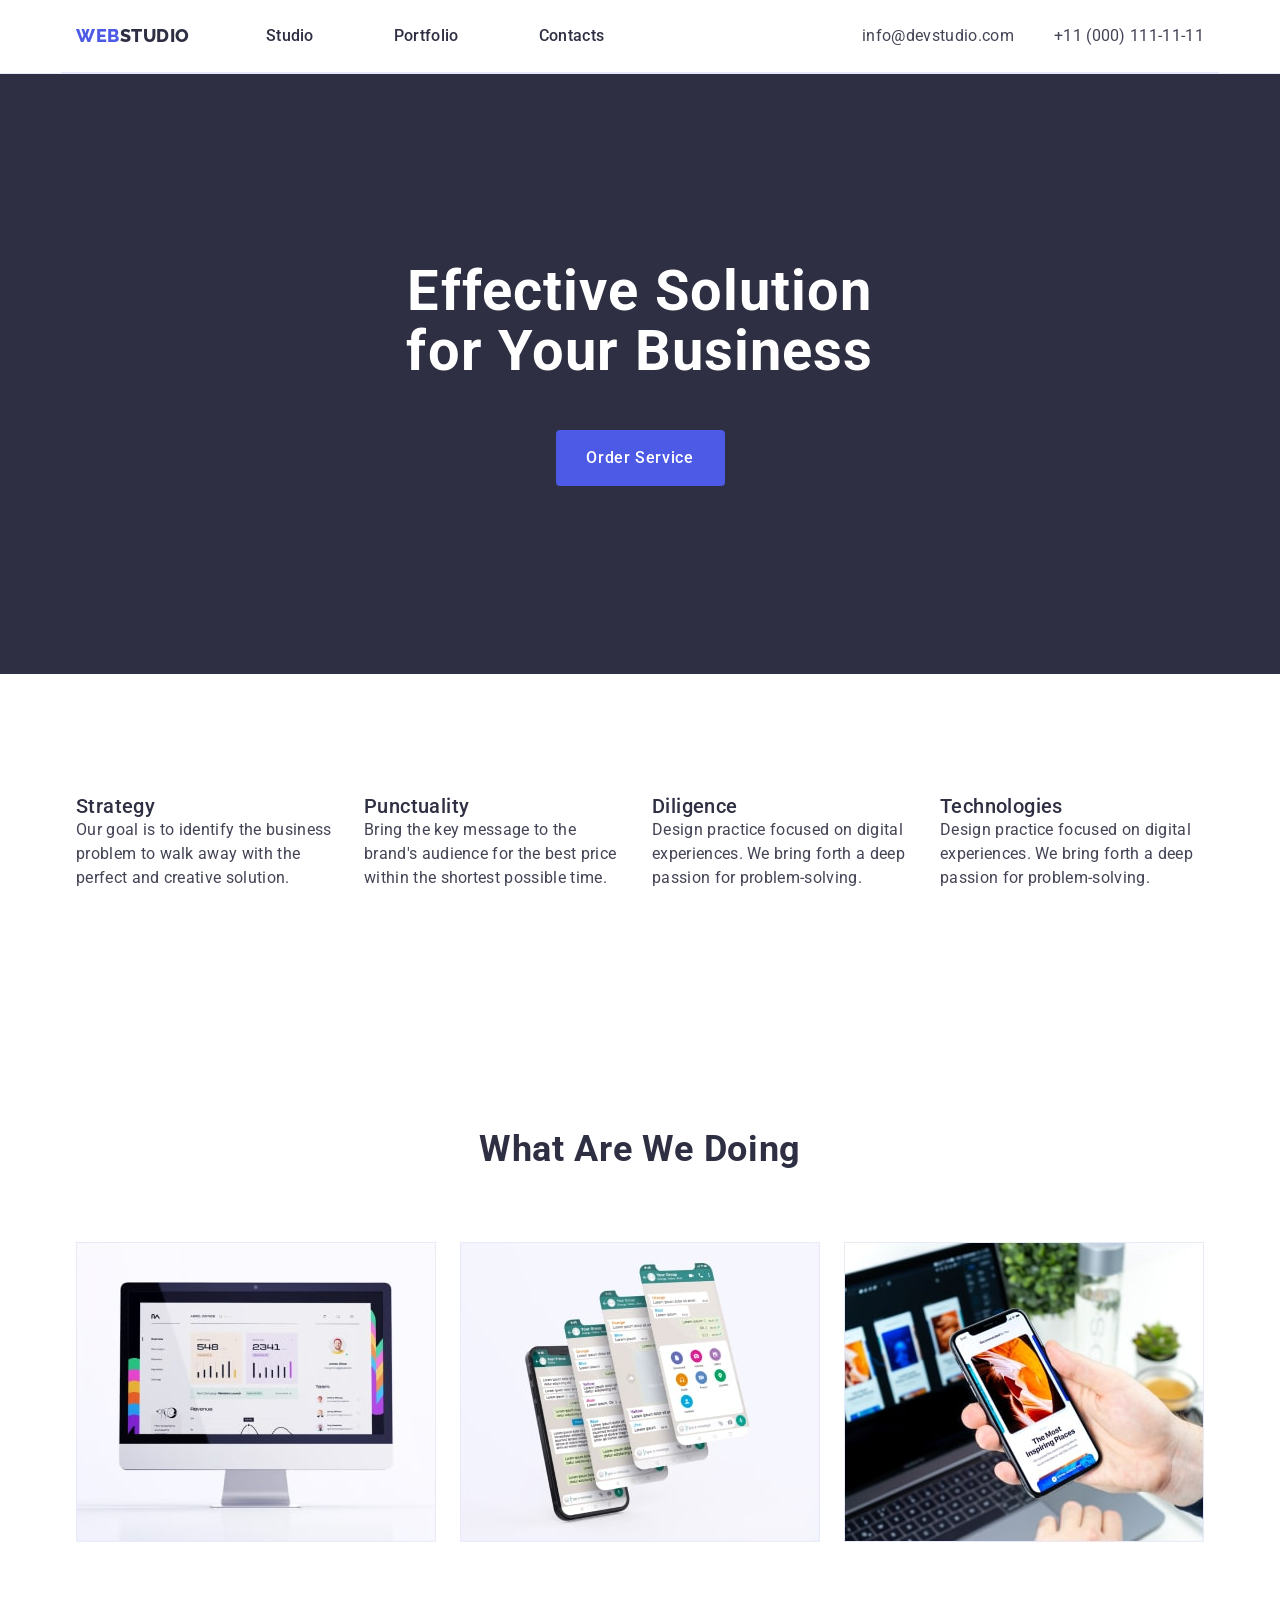
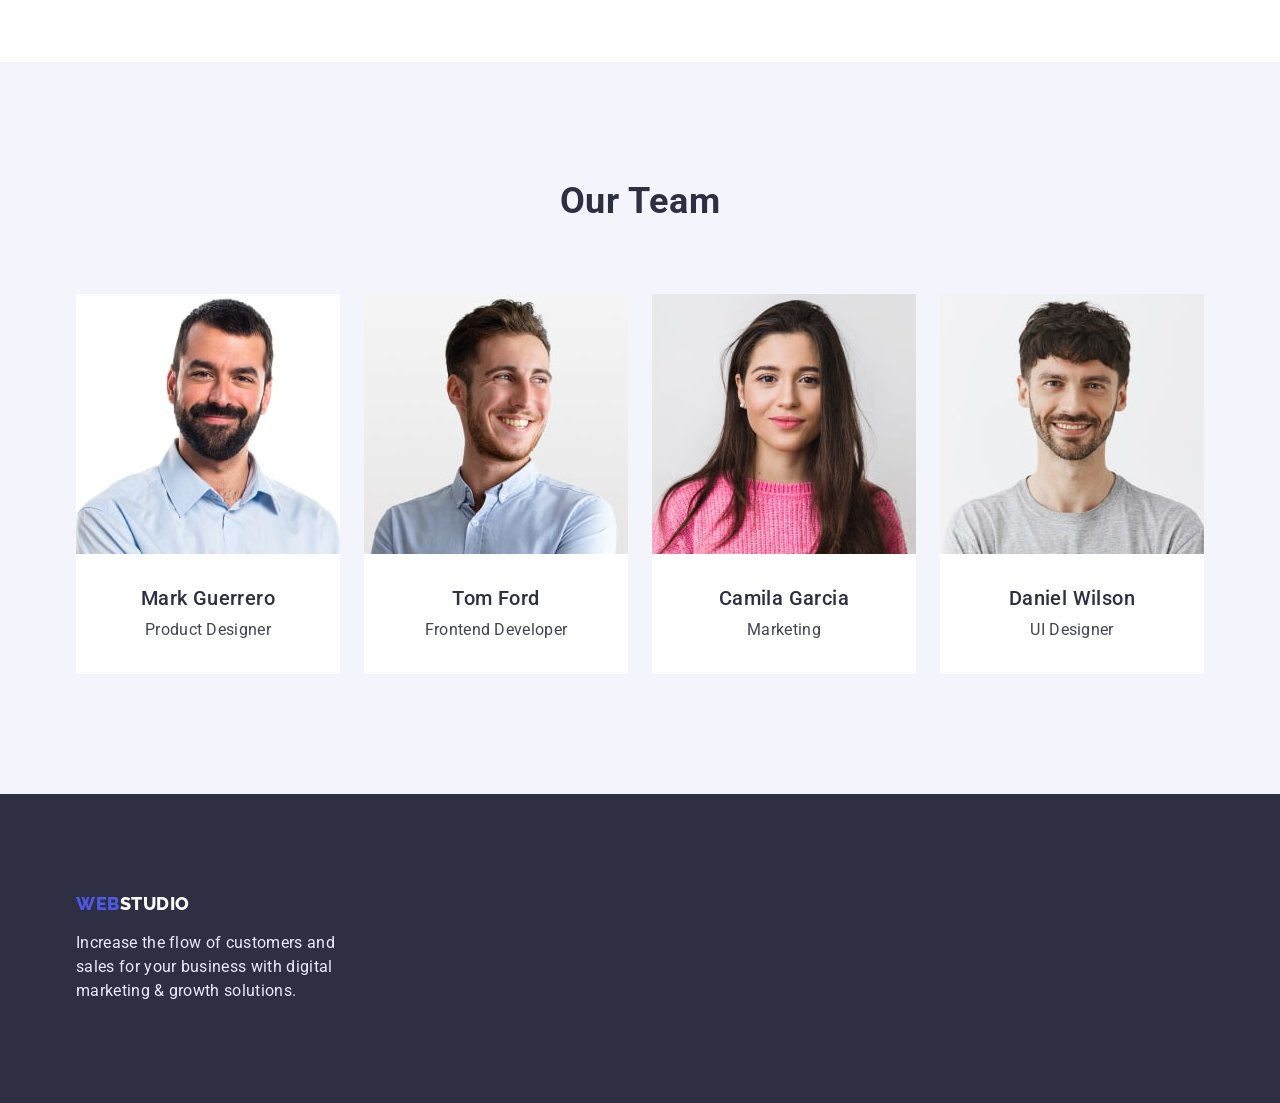
==== commit e91669f0: "fixed" ====
--- a/index.html
+++ b/index.html
@@ -6,7 +6,7 @@
     <meta http-equiv="X-UA-Compatible" content="IE=edge">
     <meta name="viewport" content="width=device-width, initial-scale=1.0">
     <title>WebStudio</title>
-    <link rel="stylesheet" href="./css/styles.css">
+
     <link rel="preconnect" href="https://fonts.googleapis.com">
     <link rel="preconnect" href="https://fonts.gstatic.com" crossorigin>
     <link rel="stylesheet" href="https://cdnjs.cloudflare.com/ajax/libs/modern-normalize/1.1.0/modern-normalize.min.css"
@@ -14,6 +14,7 @@
         crossorigin="anonymous" referrerpolicy="no-referrer" />
     <link href="https://fonts.googleapis.com/css2?family=Raleway:wght@800&family=Roboto:wght@400;500;700&display=swap"
         rel="stylesheet">
+    <link rel="stylesheet" href="./css/styles.css">
 </head>
 
 <body>
@@ -54,6 +55,7 @@
         <section class="scills">
             <div class="container container-scills">
                 <h2 hidden class="visually-hiddene">features</h2>
+
                 <ul class="scills-list list">
                     <li class="scills-list-item">
 
@@ -111,24 +113,35 @@
                 <ul class="members-list list">
                     <li class="members-list-item ">
                         <img src="./images/member-1.jpg" alt="photo-member" width="264" height="260">
-                        <h3 class="members-list-item-name">Mark Guerrero</h3>
-                        <p class="members-list-item-name-text">Product Designer</p>
+                        <div class="style-name-text">
+                            <h3 class="members-list-item-name">Mark Guerrero</h3>
+                            <p class="members-list-item-name-text">Product Designer</p>
+                        </div>
 
                     </li>
                     <li class="members-list-item">
                         <img src="./images/member-2.jpg" alt="photo-member" width="264" height="260">
-                        <h3 class="members-list-item-name">Tom Ford</h3>
-                        <p class="members-list-item-name-text">Frontend Developer</p>
+                        <div class="style-name-text">
+                            <h3 class="members-list-item-name">Tom Ford</h3>
+                            <p class="members-list-item-name-text">Frontend Developer</p>
+                        </div>
                     </li>
+
+
                     <li class="members-list-item">
                         <img src="./images/member-3.jpg" alt="photo-member" width="264" height="260">
-                        <h3 class="members-list-item-name">Camila Garcia</h3>
-                        <p class="members-list-item-name-text">Marketing</p>
+                        <div class="style-name-text">
+                            <h3 class="members-list-item-name">Camila Garcia</h3>
+                            <p class="members-list-item-name-text">Marketing</p>
+                        </div>
+
                     </li>
                     <li class="members-list-item">
                         <img src="./images/member-4.jpg" alt="photo-member" width="264" height="260">
-                        <h3 class="members-list-item-name">Daniel Wilson</h3>
-                        <p class="members-list-item-name-text">UI Designer</p>
+                        <div class="style-name-text">
+                            <h3 class="members-list-item-name">Daniel Wilson</h3>
+                            <p class="members-list-item-name-text">UI Designer</p>
+                        </div>
                     </li>
                 </ul>
             </div>
--- a/css/styles.css
+++ b/css/styles.css
@@ -15,10 +15,10 @@
 	--header-tel-color: #434455;
 	--header-tel-focus: #404bbf;
 	--hero-background-color: #2e2f42;
-	--btn-color: #4d5ae5;
-	--btn-background-color: #f4f4fd;
+	--btn-color: #ffffff;
+	--btn-background-color: #4d5ae5;
 	--btn-focus-background-color: #404bbf;
-	--btn-focus-background-color-noactiv: #ffffff;
+	--btn-focus-background-color-noactiv: #ffff;
 	--about-members-background-color: #f4f4fd;
 	--members-list-item-background-color: #ffffff;
 	--footer-background-color: #2e2f42;
@@ -49,7 +49,6 @@
 	width: 1158px;
 	margin: 0 auto;
 	padding: 0 15px;
-	outline: 1px solid red;
 }
 
 img {
@@ -65,13 +64,14 @@
 /*______________header_____________ */
 
 .header {
-	padding: 24px 0px;
+	border-bottom: 1px solid #e7e9fc;
 }
 
 .header-container {
 	display: flex;
 	align-items: center;
-	padding: 24px 0;
+
+	border-bottom: 1px solid #e7e9fc;
 }
 
 .header-navigation {
@@ -102,6 +102,7 @@
 }
 
 .header-item {
+	padding: 24px 0;
 }
 
 .header-link {
@@ -154,11 +155,8 @@
 .hero {
 	background-color: var(--hero-background-color);
 	display: block;
-}
-
-.hero {
-	align-items: center;
-	padding: 188px;
+	align-items: center;
+	padding: 188px 0;
 }
 
 .hero-title {
@@ -189,6 +187,10 @@
 	cursor: pointer;
 	display: block;
 	margin: 0 auto;
+	width: 169px;
+	height: 56px;
+	border-radius: 4px;
+	border: none;
 }
 
 .btn:hover,
@@ -198,6 +200,11 @@
 }
 
 /* our scills */
+
+.scills {
+	padding: var(--basic-padding);
+}
+
 .visually-hidden {
 	position: absolute;
 	width: 1px;
@@ -213,9 +220,7 @@
 
 .scills-list {
 	display: flex;
-	justify-content: space-between;
-	padding: var(--basic-padding);
-	align-items: center;
+	gap: 24px;
 }
 
 .scills-list-item {
@@ -301,8 +306,6 @@
 	letter-spacing: 0.02em;
 	color: var(--second-title-color);
 	margin-bottom: var(--basic-margin-title);
-	margin-left: auto;
-	margin-right: auto;
 }
 
 .members-list-item-name-text {
@@ -312,9 +315,11 @@
 
 	letter-spacing: 0.02em;
 	color: var(--text-color);
-
-	margin-left: auto;
-	margin-right: auto;
+}
+
+.style-name-text {
+	padding: 32px 0;
+	text-align: center;
 }
 
 /* footer */
@@ -337,6 +342,7 @@
 	text-transform: uppercase;
 	color: var(--footer-logo-first-color);
 	margin-bottom: 16px;
+	display: block;
 }
 
 .footer-logo-span-second {
@@ -360,16 +366,14 @@
 
 .hero-portfolio-container {
 	display: flex;
-	padding: 96px 72px;
 }
 
 .hero-list {
 	background-color: var(--hero-list-background-color);
 	display: flex;
 	gap: var(--basic-gap-img);
-	margin-left: auto;
-	margin-right: auto;
-	padding: 96px auto;
+	margin-bottom: 72px;
+	justify-content: center;
 }
 
 .btn-portfolio {
@@ -379,24 +383,37 @@
 	justify-content: center;
 	align-items: center;
 	padding: 12px 24px;
+	background: #f4f4fd;
+	color: #4d5ae5;
+	border-radius: 4px;
+}
+
+.btn-portfolio:hover,
+.btn-portfolio:focus {
+	background-color: var(--btn-focus-background-color);
+	color: #f4f4fd;
 }
 
 /* section portfolio */
 
+.container-portfolio {
+	padding: 96px 0 120px;
+}
+
 .portfolio-list {
 	display: flex;
 	flex-wrap: wrap;
-	gap: 24px;
+	gap: var(--basic-gap-img);
+	flex-basis: calc(100% / 3);
 }
 
 .list {
 }
 
-.portfoilio-item {
-	display: flex;
-	flex-direction: column;
-	margin-left: auto;
-	margin-right: auto;
+.portfolio-item {
+}
+.portfolio-item:nth-last-child(-n + 3) {
+	margin-bottom: 0;
 }
 
 .porfolio-item-link {
@@ -408,20 +425,21 @@
 	line-height: 1.2;
 	letter-spacing: 0.02em;
 	color: var(--second-title-color);
-	margin-top: 32px;
+}
+
+.portfolio-headline-text {
+	font-weight: 400;
+	font-size: 16px;
+	line-height: 1.5;
+	letter-spacing: 0.02em;
+	color: var(--text-color);
+	margin-top: 8px;
 
 	margin-left: auto;
 	margin-right: auto;
 }
 
-.portfolio-headline-text {
-	font-weight: 400;
-	font-size: 16px;
-	line-height: 1.5;
-	letter-spacing: 0.02em;
-	color: var(--text-color);
-	margin-top: 8px;
-
-	margin-left: auto;
-	margin-right: auto;
-}
+.desc {
+	padding: 32px 16px;
+	border: 1px solid #e7e9fc;
+}
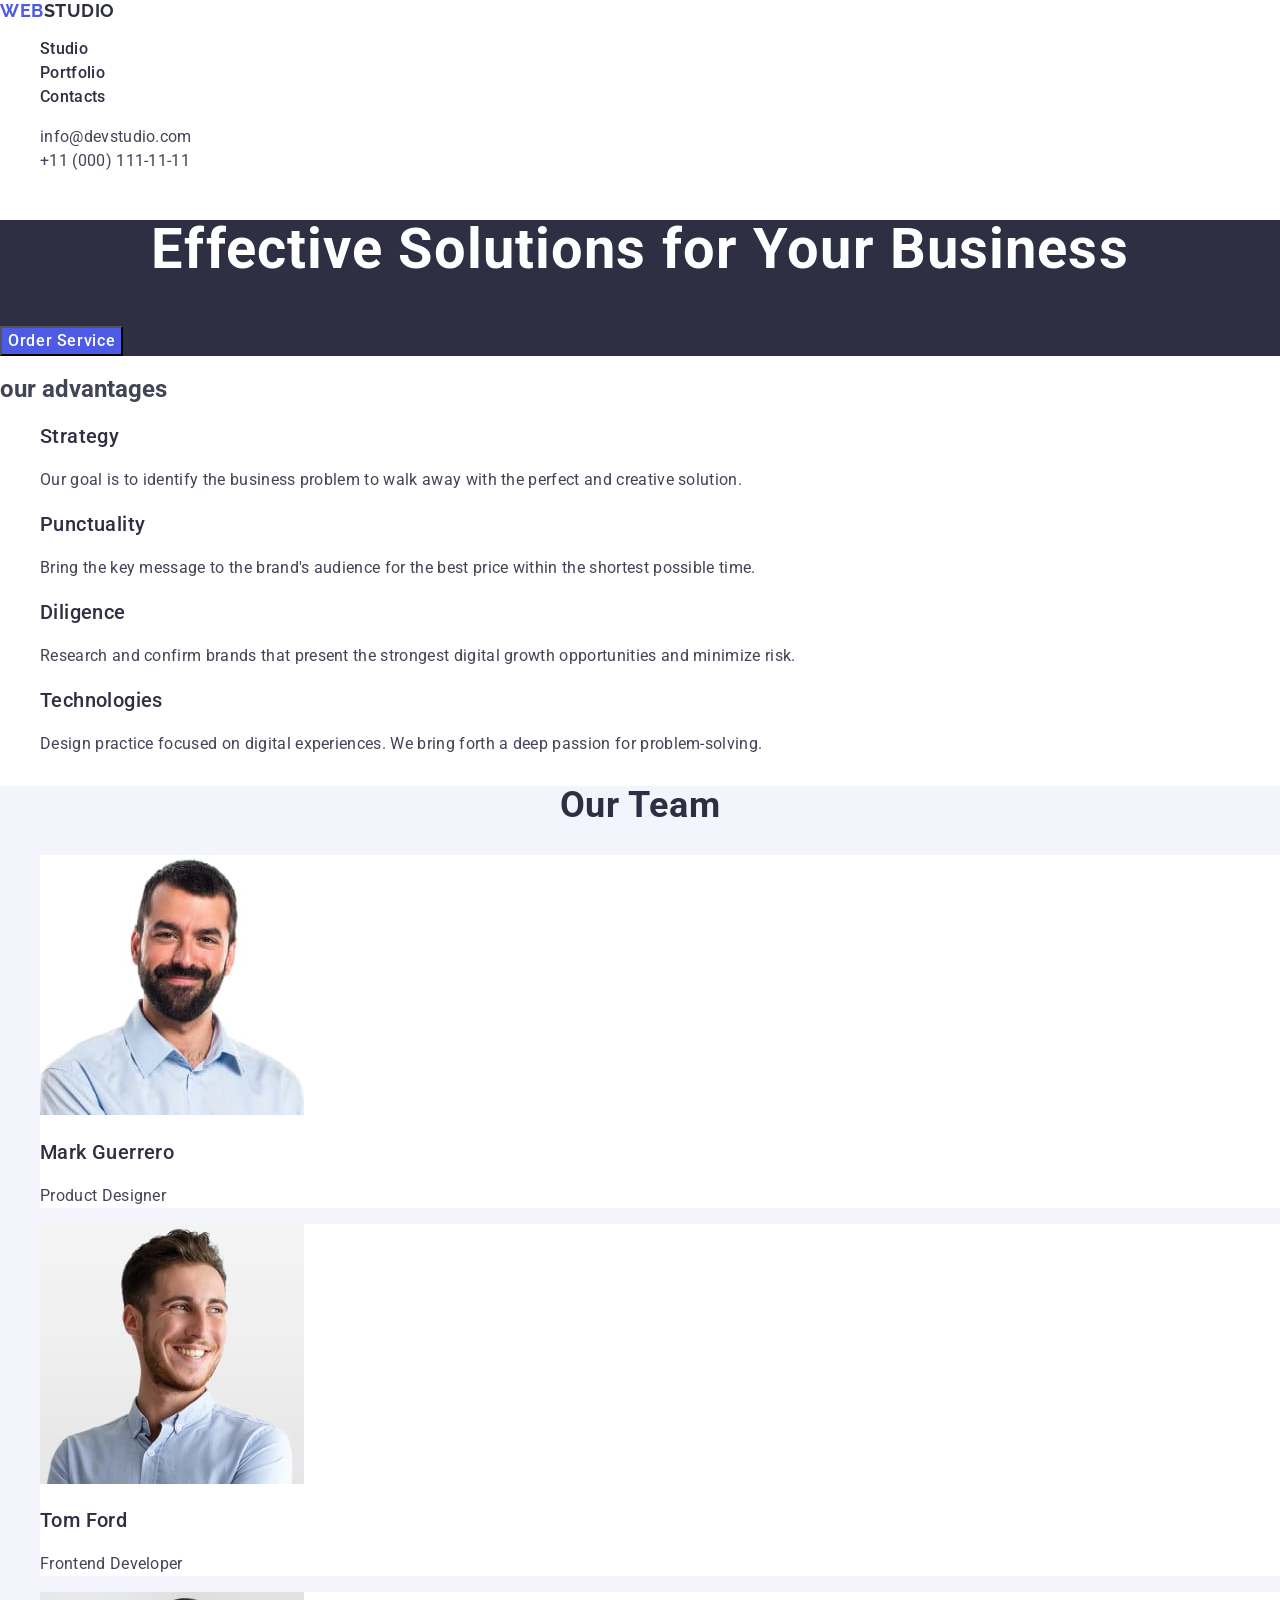
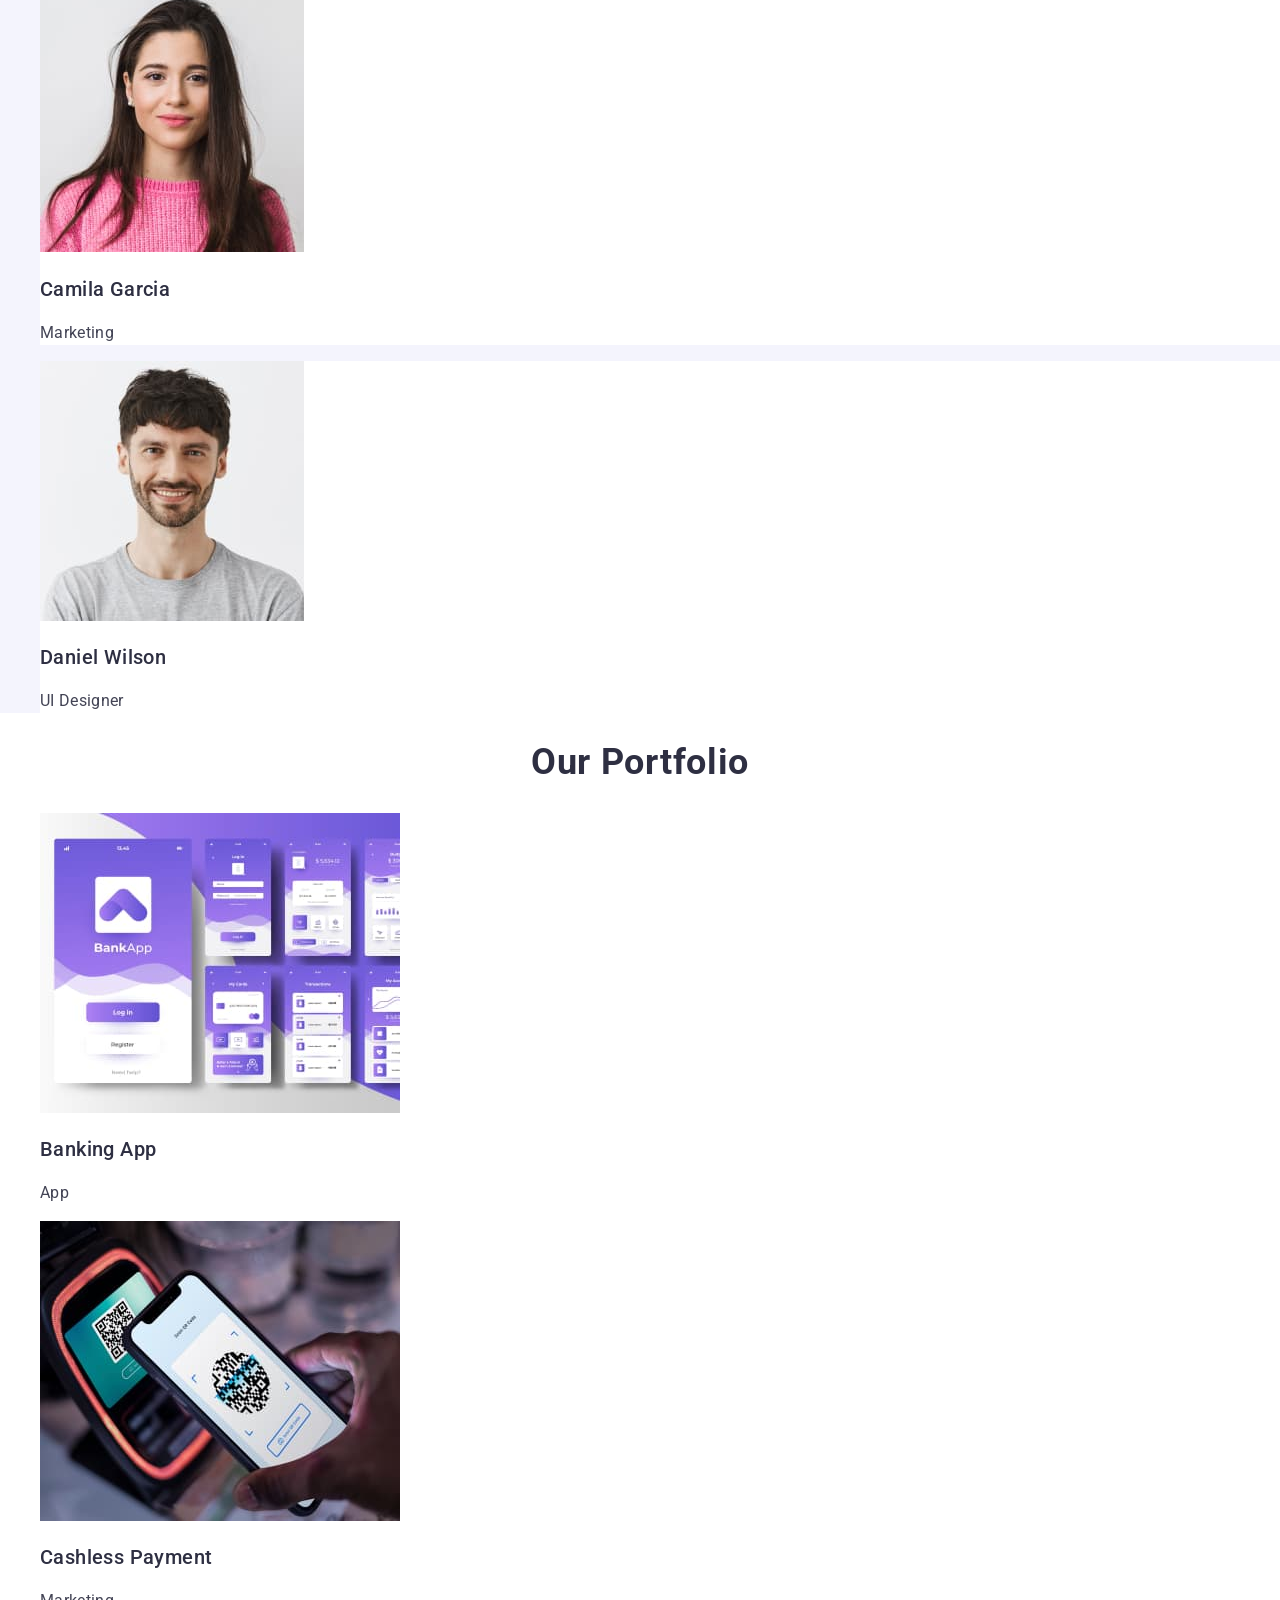
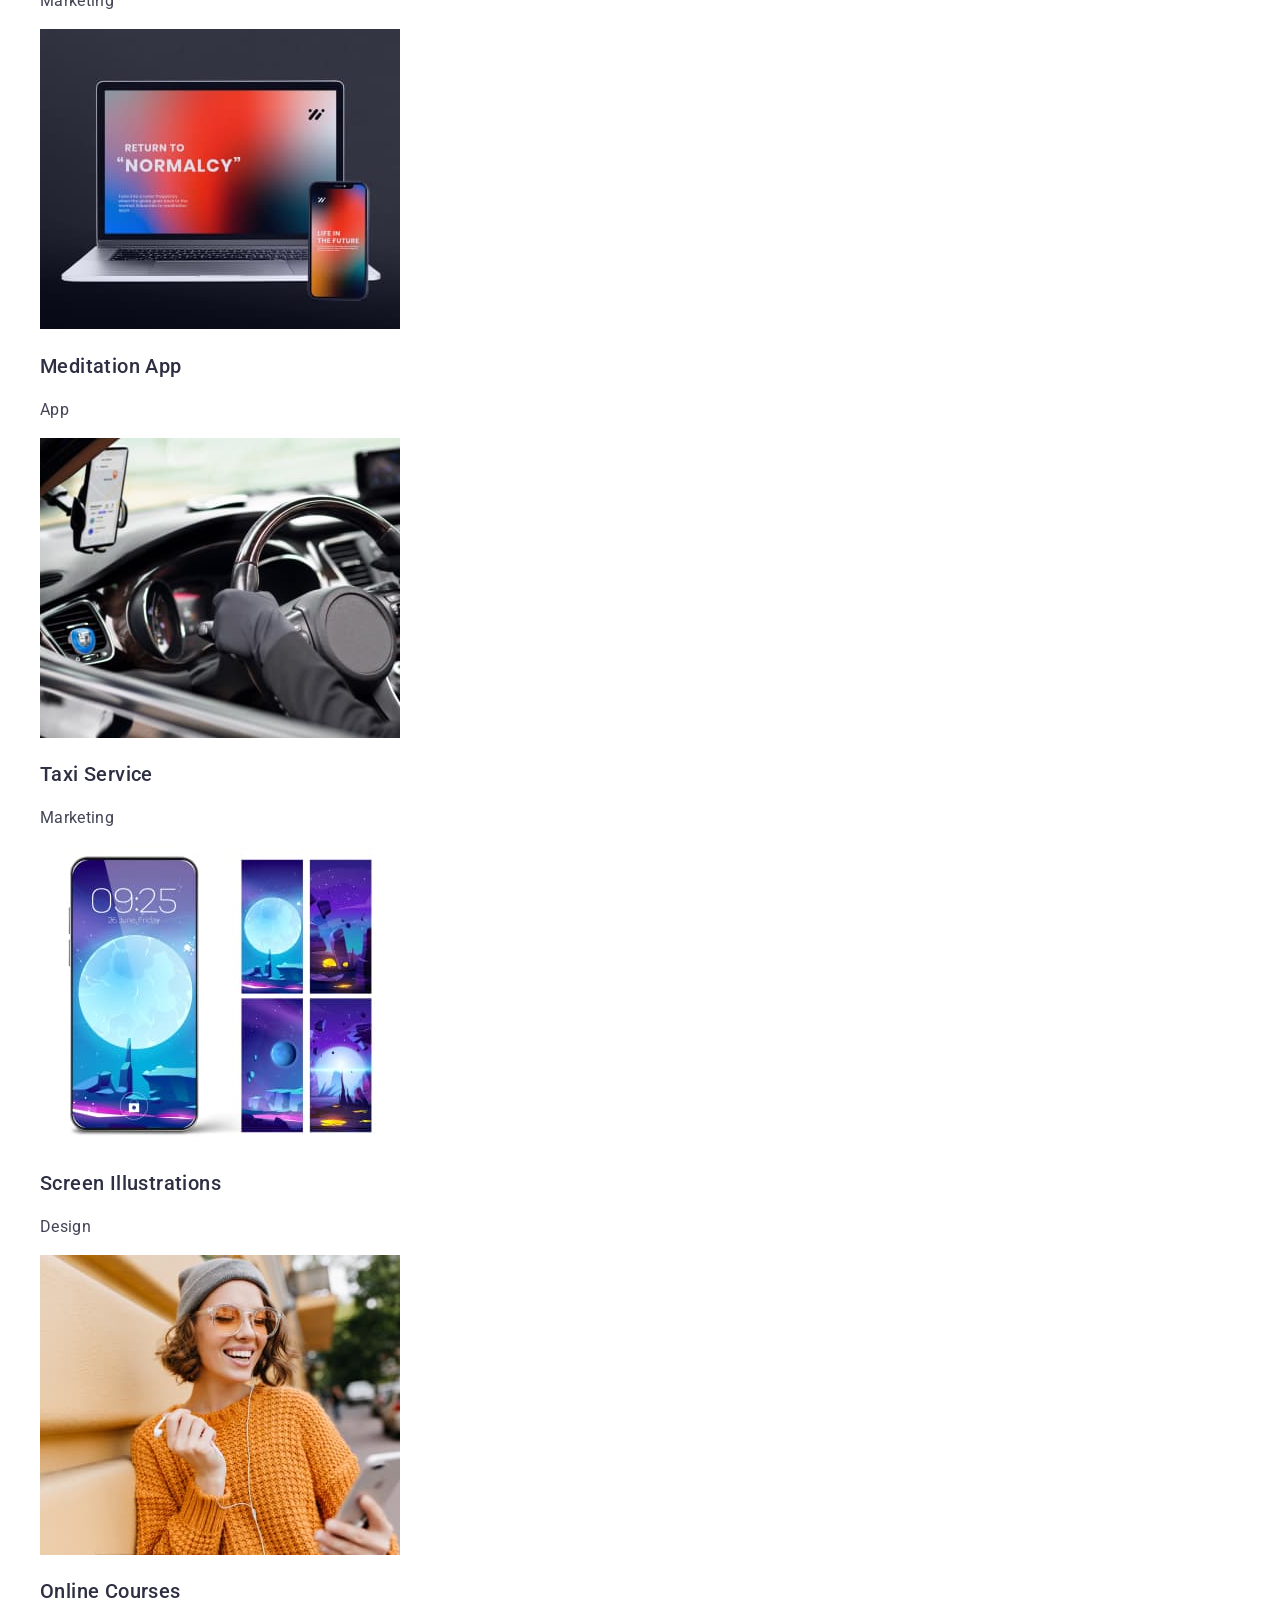
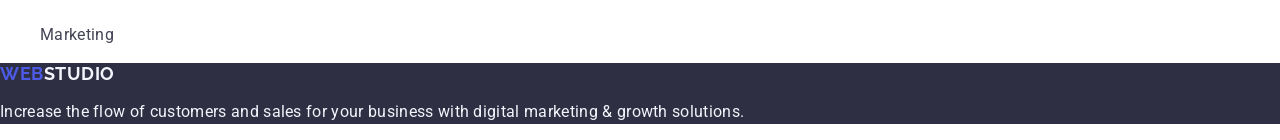
==== commit 844188e0: "Initial commit" ====
--- a/index.html
+++ b/index.html
@@ -3,160 +3,162 @@
 
 <head>
     <meta charset="UTF-8">
-    <meta http-equiv="X-UA-Compatible" content="IE=edge">
     <meta name="viewport" content="width=device-width, initial-scale=1.0">
-    <title>WebStudio</title>
-
+    <title>Document</title>
     <link rel="preconnect" href="https://fonts.googleapis.com">
     <link rel="preconnect" href="https://fonts.gstatic.com" crossorigin>
-    <link rel="stylesheet" href="https://cdnjs.cloudflare.com/ajax/libs/modern-normalize/1.1.0/modern-normalize.min.css"
-        integrity="sha512-wpPYUAdjBVSE4KJnH1VR1HeZfpl1ub8YT/NKx4PuQ5NmX2tKuGu6U/JRp5y+Y8XG2tV+wKQpNHVUX03MfMFn9Q=="
+    <link href="https://fonts.googleapis.com/css2?family=Raleway:wght@700&family=Roboto:wght@400;500;700&display=swap"
+        rel="stylesheet">
+    <link rel="stylesheet" href="https://cdnjs.cloudflare.com/ajax/libs/modern-normalize/2.0.0/modern-normalize.min.css"
+        integrity="sha512-4xo8blKMVCiXpTaLzQSLSw3KFOVPWhm/TRtuPVc4WG6kUgjH6J03IBuG7JZPkcWMxJ5huwaBpOpnwYElP/m6wg=="
         crossorigin="anonymous" referrerpolicy="no-referrer" />
-    <link href="https://fonts.googleapis.com/css2?family=Raleway:wght@800&family=Roboto:wght@400;500;700&display=swap"
-        rel="stylesheet">
     <link rel="stylesheet" href="./css/styles.css">
 </head>
 
 <body>
-    <header class="header">
-        <div class="container header-container ">
+    <header>
+        <nav>
+            <a class="logo" href="./index.html">Web<span class="logo-part">Studio</span></a>
+            <ul>
 
-            <nav class="header-navigation">
-                <a href="./index.html" class="header-logo link">Web<span
-                        class="header-logo-span-second">Studio</span></a>
-                <ul class="header-list list">
-                    <li class="header-item"><a href="./index.html" class="header-link link">Studio</a></li>
-                    <li class="header-item"><a href="./portfolio.html" class="header-link link">Portfolio</a></li>
-                    <li class="header-item"><a href="" class="header-link link">Contacts</a></li>
-                </ul>
-            </nav>
-            <!-- contact -->
-            <address class="header-adress">
-                <ul class="header-list list">
+                <li><a class="nav-link" href="./index.html">Studio</a></li>
+                <li><a class="nav-link" href="">Portfolio</a></li>
+                <li><a class="nav-link" href="">Contacts</a></li>
+            </ul>
+        </nav>
+        <address class="address">
+            <ul>
+                <li><a class="address-link" href="mailto:info@devstudio.com">info@devstudio.com</a></li>
+                <li><a class="address-link" href="tel:+110001111111">+11 (000) 111-11-11</a></li>
 
-                    <li><a href="mailto:info@devstudio.com" class="header-mail link">info@devstudio.com</a></li>
-                    <li><a href="tel:+110001111111" class="header-tel link">+11 (000) 111-11-11</a></li>
+            </ul>
 
-                </ul>
-            </address>
-        </div>
+
+
+        </address>
+
+
     </header>
     <main>
-        <!--hero-section-->
+        <section class="hero-section">
+            <h1 class="hero-tittle">Effective Solutions
+                for Your Business</h1>
 
-        <section class="hero">
-            <div class="container hero-container">
-                <h1 class="hero-title">Effective Solution for Your Business</h1>
-                <button type="button" class="btn">Order Service</button>
-            </div>
+            <button type="button" class="hero-btn">Order Service</button>
         </section>
 
-        <!-- our-scills -->
-        <section class="scills">
-            <div class="container container-scills">
-                <h2 hidden class="visually-hiddene">features</h2>
 
-                <ul class="scills-list list">
-                    <li class="scills-list-item">
+        <section class="advantages">
+            <h2 class="advantages-title">our advantages</h2>
+            <ul class="advantages-list">
 
-                        <h3 class="scills-title">Strategy</h3>
-                        <p class="scills-title-text">Our goal is to identify the business
-                            problem to walk away with the perfect and creative solution.</p>
-                    </li>
-                    <li class="scills-list-item">
-                        <h3 class="scills-title">Punctuality</h3>
-                        <p class="scills-title-text">Bring the key message to the brand's audience for the best price
-                            within
-                            the shortest possible
-                            time.</p>
-                    </li>
-                    <li class="scills-list-item">
-                        <h3 class="scills-title">Diligence</h3>
-                        <p class="scills-title-text">Design practice focused on digital experiences. We bring forth a
-                            deep
-                            passion for
-                            problem-solving.</p>
-                    </li>
-
-                    <li class="scills-list-item">
-                        <h3 class="scills-title">Technologies</h3>
-                        <p class="scills-title-text">Design practice focused on digital experiences. We bring forth a
-                            deep passion for problem-solving.
-                        </p>
-                    </li>
-                </ul>
-            </div>
-        </section>
-
-        <!-- about-us -->
-        <section class="about">
-            <div class="container">
-                <h2 class="about-title">What are we doing</h2>
-
-                <ul class="about-list list">
-                    <li class="about-list-item"><img src="./images/about-image-1.jpg" alt="picture-monitor" width="360"
-                            height="300"></li>
-                    <li class="about-list-item"><img src="./images/about-image-2.jpg" alt="picture-telephone"
-                            width="360" height="300"></li>
-                    <li class="about-list-item"><img src="./images/about-image-3.jpg" alt="picture-telephone+monitor"
-                            width="360" height="300">
-                    </li>
-
-                </ul>
-            </div>
-        </section>
-
-        <!-- about-members-of-team -->
-        <section class="members">
-            <div class="container">
-                <h2 class="members-title">Our Team</h2>
-                <ul class="members-list list">
-                    <li class="members-list-item ">
-                        <img src="./images/member-1.jpg" alt="photo-member" width="264" height="260">
-                        <div class="style-name-text">
-                            <h3 class="members-list-item-name">Mark Guerrero</h3>
-                            <p class="members-list-item-name-text">Product Designer</p>
-                        </div>
-
-                    </li>
-                    <li class="members-list-item">
-                        <img src="./images/member-2.jpg" alt="photo-member" width="264" height="260">
-                        <div class="style-name-text">
-                            <h3 class="members-list-item-name">Tom Ford</h3>
-                            <p class="members-list-item-name-text">Frontend Developer</p>
-                        </div>
-                    </li>
+                <li class="advantages-list-item">
+                    <h3 class="advantages-list-title">Strategy</h3>
+                    <p class="advantages-txt">Our goal is to identify the business
+                        problem to walk away with the perfect and creative solution.</p>
+                </li>
 
 
-                    <li class="members-list-item">
-                        <img src="./images/member-3.jpg" alt="photo-member" width="264" height="260">
-                        <div class="style-name-text">
-                            <h3 class="members-list-item-name">Camila Garcia</h3>
-                            <p class="members-list-item-name-text">Marketing</p>
-                        </div>
+                <li class="advantages-list-item">
+                    <h3 class="advantages-list-title">Punctuality</h3>
+                    <p class="advantages-txt">Bring the key message to the brand's audience for the best price within
+                        the shortest possible
+                        time.</p>
+                </li>
 
-                    </li>
-                    <li class="members-list-item">
-                        <img src="./images/member-4.jpg" alt="photo-member" width="264" height="260">
-                        <div class="style-name-text">
-                            <h3 class="members-list-item-name">Daniel Wilson</h3>
-                            <p class="members-list-item-name-text">UI Designer</p>
-                        </div>
-                    </li>
-                </ul>
-            </div>
+
+                <li class="advantages-list-item">
+                    <h3 class="advantages-list-title">Diligence</h3>
+                    <p class="advantages-txt">Research and confirm brands that present the strongest digital growth
+                        opportunities and minimize
+                        risk.
+                    </p>
+                </li>
+
+
+                <li class="advantages-list-item">
+                    <h3 class="advantages-list-title">Technologies</h3>
+                    <p class="advantages-txt">Design practice focused on digital experiences. We bring forth a deep
+                        passion for
+                        problem-solving.</p>
+                </li>
+
+
+            </ul>
+
+
+
+
+
+        </section>
+        <section class="team">
+            <h2 class="team-title">Our Team</h2>
+            <ul class="team-list">
+                <li class="team-list-item">
+                    <img src="./images/mark_guerrero.jpg" alt="member1" width="264">
+                    <h3 class="team-sub-title">Mark Guerrero</h3>
+                    <p class="team-sub-title-text">Product Designer</p>
+                </li>
+                <li class="team-list-item">
+                    <img src="./images/tom_ford.jpg" alt="member2" width="264">
+                    <h3 class="team-sub-title">Tom Ford</h3>
+                    <p class="team-sub-title-text">Frontend Developer</p>
+                </li>
+                <li class="team-list-item">
+                    <img src="./images/camila_garcia.jpg" alt="member3" width="264">
+                    <h3 class="team-sub-title">Camila Garcia</h3>
+                    <p class="team-sub-title-text">Marketing</p>
+                </li>
+                <li class="team-list-item">
+                    <img src="./images/daniel_wilson.jpg" alt="member4" width="264">
+                    <h3 class="team-sub-title">Daniel Wilson</h3>
+                    <p class="team-sub-title-text">UI Designer</p>
+                </li>
+            </ul>
+        </section>
+        <section class="portfolio" id="portfolio">
+            <h2 class="portfolio-title">Our Portfolio</h2>
+            <ul class="portfolio-list">
+                <li class="portfolio-item">
+                    <img src="./images/portfolio/banking_app.jpg" alt="banking_app" width="360">
+                    <h3 class="portfolio-sub-title">Banking App</h3>
+                    <p class="portfolio-sub-title-text">App</p>
+                </li>
+                <li class="portfolio-item">
+                    <img src="./images/portfolio/cashless_payment.jpg" alt="cashless_payment" width="360">
+                    <h3 class="portfolio-sub-title">Cashless Payment</h3>
+                    <p class="portfolio-sub-title-text">Marketing</p>
+                </li>
+                <li class="portfolio-item">
+                    <img src="./images/portfolio/meditation_app.jpg" alt="meditation_app" width="360">
+                    <h3 class="portfolio-sub-title">Meditation App</h3>
+                    <p class="portfolio-sub-title-text">App</p>
+                </li>
+                <li class="portfolio-item">
+                    <img src="./images/portfolio/taxi_service.jpg" alt="taxi_service" width="360">
+                    <h3 class="portfolio-sub-title">Taxi Service</h3>
+                    <p class="portfolio-sub-title-text">Marketing</p>
+                </li>
+                <li class="portfolio-item">
+                    <img src="./images/portfolio/screen_illustrations.jpg" alt="screen_illustrations" width="360">
+                    <h3 class="portfolio-sub-title">Screen Illustrations</h3>
+                    <p class="portfolio-sub-title-text">Design</p>
+                </li>
+                <li class="portfolio-item">
+                    <img src="./images/portfolio/online_courses.jpg" alt="online_courses" width="360">
+                    <h3 class="portfolio-sub-title">Online Courses</h3>
+                    <p class="portfolio-sub-title-text">Marketing</p>
+                </li>
+            </ul>
         </section>
     </main>
-    <!-- footer -->
+
     <footer class="footer">
-        <div class="container container-footer">
-
-            <a href="./index.html" class="footer-logo link">Web<span class="footer-logo-span-second ">Studio</span></a>
-            <p class="footer-text">Increase the flow of customers and sales for your business with digital marketing &
-                growth solutions.
-            </p>
-        </div>
+        <a class="logo" href="./index.html">Web<span class="logo-part-footer">Studio</span></a>
+        <p class="footer-text">Increase the flow of customers and sales for your business with digital marketing &
+            growth solutions.</p>
     </footer>
 </body>
 
+
 </html>
--- a/css/styles.css
+++ b/css/styles.css
@@ -1,445 +1,181 @@
 body {
-	font-family: "Roboto", "sans-serif";
-	color: #2e2f42;
+  font-family: "Roboto", sans-serif;
+  color: #434455;
+  background-color: #fff;
 }
-:root {
-	--main-title-color: #ffffff;
-	--second-title-color: #2e2f42;
-	--text-color: #434455;
-	--logo-header-color-first: #4d5ae5;
-	--logo-header-color-second: #2e2f42;
-	--header-link-color: #2e2f42;
-	--header-link-focus: #404bbf;
-	--header-mail-color: #434455;
-	--header-mail-focus: #404bbf;
-	--header-tel-color: #434455;
-	--header-tel-focus: #404bbf;
-	--hero-background-color: #2e2f42;
-	--btn-color: #ffffff;
-	--btn-background-color: #4d5ae5;
-	--btn-focus-background-color: #404bbf;
-	--btn-focus-background-color-noactiv: #ffff;
-	--about-members-background-color: #f4f4fd;
-	--members-list-item-background-color: #ffffff;
-	--footer-background-color: #2e2f42;
-	--footer-logo-first-color: #4d5ae5;
-	--footer-logo-second-color: #fff;
-	--footer-text-color: #e7e9fc;
-	--hero-portfolio-background-color: #fff;
-	--hero-list-background-color: #fff;
-	--basic-margin-title: 8px;
-	--basic-padding: 120px 0;
-	--basic-gap-img: 24px;
+a {
+  text-decoration: none;
+}
+ol,
+ul {
+  list-style: none;
+}
+button {
+  cursor: pointer;
 }
 
-h1,
-h2,
-h3,
-h4,
-p {
-	margin: 0;
+/* ---------------header--------------- */
+.logo {
+  font-family: "Raleway", sans-serif;
+  font-weight: 700;
+  font-size: 18px;
+  line-height: 1.17;
+  letter-spacing: 0.03em;
+  text-transform: uppercase;
+  color: #4d5ae5;
+}
+.logo-part {
+  color: #2e2f42;
+}
+.nav-link {
+  font-family: "Roboto", sans-serif;
+  font-weight: 500;
+  font-size: 16px;
+  line-height: 1.5;
+  letter-spacing: 0.02em;
+  color: #2e2f42;
+}
+.nav-link:hover,
+.nav-link:focus {
+  color: #404bbf;
 }
 
-ul {
-	margin: 0;
-	padding: 0;
+.address {
+  font-style: normal;
 }
-
-.container {
-	width: 1158px;
-	margin: 0 auto;
-	padding: 0 15px;
+.address:hover,
+.address:focus {
+  color: #404bbf;
 }
-
-img {
-	display: block;
+.address-link {
+  font-size: 16px;
+  line-height: 1.5;
+  letter-spacing: 0.02em;
+  color: #434455;
 }
-
-.link {
-	text-decoration: none;
+.address-link:hover,
+.address-link:focus {
+  color: #404bbf;
 }
-.list {
-	list-style: none;
+/* ---------------//header--------------- */
+/* ---------------hero--------------- */
+.hero-section {
+  background-color: #2e2f42;
 }
-/*______________header_____________ */
-
-.header {
-	border-bottom: 1px solid #e7e9fc;
+.hero-tittle {
+  font-size: 56px;
+  line-height: 1.07;
+  letter-spacing: 0.02em;
+  text-align: center;
+  color: #fff;
 }
-
-.header-container {
-	display: flex;
-	align-items: center;
-
-	border-bottom: 1px solid #e7e9fc;
+.hero-btn {
+  font-family: "Roboto", sans-serif;
+  font-weight: 500;
+  font-size: 16px;
+  line-height: 1.5;
+  letter-spacing: 0.04em;
+  color: #fff;
+  background-color: #4d5ae5;
 }
-
-.header-navigation {
-	display: flex;
-	align-items: center;
+.hero-btn:hover,
+.hero-btn:focus {
+  background-color: #404bbf;
 }
-
-.header-logo {
-	font-family: "Raleway";
-	font-weight: 800;
-	font-size: 18px;
-	line-height: 1.16;
-	align-items: center;
-	letter-spacing: 0.03em;
-	text-transform: uppercase;
-	color: var(--logo-header-color-first);
-	margin-right: 76px;
+/* ---------------//hero--------------- */
+/* ---------------advantages--------------- */
+.advantages {
 }
-
-.header-logo-span-second {
-	color: var(--logo-header-color-second);
+.advantages-title {
 }
-
-.header-list {
-	display: flex;
-	gap: 40px;
-	align-items: center;
+.advantages-list {
 }
-
-.header-item {
-	padding: 24px 0;
+.advantages-list-item {
 }
-
-.header-link {
-	font-weight: 500;
-	font-size: 16px;
-	line-height: 1.5;
-	letter-spacing: 0.02em;
-	color: var(--header-link-color);
-	margin-right: 40px;
+.advantages-list-title {
+  font-weight: 500;
+  font-size: 20px;
+  line-height: 1.2;
+  letter-spacing: 0.02em;
+  color: #2e2f42;
 }
-
-.header-link:hover,
-.header-link:focus {
-	color: var(--header-link-focus);
+.advantages-txt {
+  font-size: 16px;
+  line-height: 1.5;
+  letter-spacing: 0.02em;
+  color: #434455;
 }
-
-.header-adress {
-	font-style: normal;
-	display: flex;
+/* ---------------//advantages--------------- */
+/* ---------------team--------------- */
+.team {
+  background-color: #f4f4fd;
 }
-address {
-	margin-left: auto;
+.team-title {
+  font-size: 36px;
+  line-height: 1.11;
+  letter-spacing: 0.02em;
+  text-transform: capitalize;
+  text-align: center;
+  color: #2e2f42;
 }
-
-.header-mail {
-	font-size: 16px;
-	line-height: 1.5;
-	letter-spacing: 0.02em;
-	color: var(--header-mail-color);
+.team-list {
 }
-
-.header-mail:hover,
-.header-mail:focus {
-	color: var(--header-mail-focus);
+.team-list-item {
+  background-color: #ffffff;
 }
-
-.header-tel {
-	font-size: 16px;
-	line-height: 1.5;
-	letter-spacing: 0.02em;
-	color: var(--header-tel-color);
+.team-sub-title {
+  font-weight: 500;
+  font-size: 20px;
+  line-height: 1.2;
+  letter-spacing: 0.02em;
+  color: #2e2f42;
 }
-
-.header-tel:hover,
-.header-tel:focus {
-	color: var(--header-tel-focus);
+.team-sub-title-text {
+  font-size: 16px;
+  line-height: 1.5;
+  letter-spacing: 0.02em;
+  color: #434455;
 }
-
-/* <!--hero-section--> */
-.hero {
-	background-color: var(--hero-background-color);
-	display: block;
-	align-items: center;
-	padding: 188px 0;
+/* ---------------//team--------------- */
+/* ---------------portfolio--------------- */
+.portfolio {
 }
-
-.hero-title {
-	font-size: 56px;
-	line-height: 1.07;
-	text-align: center;
-	letter-spacing: 0.02em;
-	color: var(--main-title-color);
-	width: 496px;
-
-	margin-bottom: 48px;
-	margin-left: auto;
-	margin-right: auto;
+.portfolio-title {
+  font-size: 36px;
+  line-height: 1.11;
+  letter-spacing: 0.02em;
+  text-transform: capitalize;
+  text-align: center;
+  color: #2e2f42;
 }
-
-.hero-container {
+.portfolio-list {
 }
-
-.btn {
-	font-family: "Roboto", "sans-serif";
-	font-weight: 500;
-	font-size: 16px;
-	line-height: 1.5;
-	align-items: center;
-	letter-spacing: 0.04em;
-	color: var(--btn-color);
-	background-color: var(--btn-background-color);
-	cursor: pointer;
-	display: block;
-	margin: 0 auto;
-	width: 169px;
-	height: 56px;
-	border-radius: 4px;
-	border: none;
-}
-
-.btn:hover,
-.btn:focus {
-	background-color: var(--btn-focus-background-color);
-	color: var(--btn-focus-background-color-noactiv);
-}
-
-/* our scills */
-
-.scills {
-	padding: var(--basic-padding);
-}
-
-.visually-hidden {
-	position: absolute;
-	width: 1px;
-	height: 1px;
-	margin: -1px;
-	border: 0;
-	padding: 0;
-	white-space: nowrap;
-	clip-path: inset(100%);
-	clip: rect(0 0 0 0);
-	overflow: hidden;
-}
-
-.scills-list {
-	display: flex;
-	gap: 24px;
-}
-
-.scills-list-item {
-}
-
-.scills-title {
-	font-weight: 500;
-	font-size: 20px;
-	line-height: 1.2;
-	letter-spacing: 0.02em;
-	color: var(--second-title-color);
-	margin-bottom: var(--basic-margin-csills-title);
-}
-
-.scills-title-text {
-	font-weight: 400;
-	font-size: 16px;
-	line-height: 1.5;
-	letter-spacing: 0.02em;
-	color: var(--text-color);
-	width: 264px;
-}
-
-/* about us */
-.about {
-	padding: var(--basic-padding);
-}
-
-.about-title {
-	font-weight: 700;
-	font-size: 36px;
-	line-height: 1.11;
-	text-align: center;
-	letter-spacing: 0.02em;
-	text-transform: capitalize;
-	color: var(--second-title-color);
-	margin-bottom: 72px;
-}
-
-.about-list {
-	display: flex;
-	gap: var(--basic-gap-img);
-}
-
-.about-list-item {
-}
-
-/* about-members-of-team */
-.members {
-	background-color: var(--about-members-background-color);
-	padding: var(--basic-padding);
-}
-
-.members-title {
-	font-weight: 700;
-	font-size: 36px;
-	line-height: 1.11;
-	letter-spacing: 0.02em;
-	text-transform: capitalize;
-	color: var(--second-title-color);
-	margin-bottom: 72px;
-	text-align: center;
-}
-
-.members-list {
-	display: flex;
-	gap: var(--basic-gap-img);
-}
-
-.members-list-item {
-	background-color: var(--members-list-item-background-color);
-	display: flex;
-	flex-direction: column;
-	margin-left: auto;
-	margin-right: auto;
-}
-
-.members-list-item-name {
-	font-weight: 500;
-	font-size: 20px;
-	line-height: 1.2;
-
-	letter-spacing: 0.02em;
-	color: var(--second-title-color);
-	margin-bottom: var(--basic-margin-title);
-}
-
-.members-list-item-name-text {
-	font-weight: 400;
-	font-size: 16px;
-	line-height: 1.5;
-
-	letter-spacing: 0.02em;
-	color: var(--text-color);
-}
-
-.style-name-text {
-	padding: 32px 0;
-	text-align: center;
-}
-
-/* footer */
-.footer {
-	background-color: var(--footer-background-color);
-	padding: 100px 0;
-}
-
-.container-footer {
-	display: block;
-}
-
-.footer-logo {
-	font-family: "Raleway";
-	font-weight: 800;
-	font-size: 18px;
-	line-height: 1.16;
-	align-items: center;
-	letter-spacing: 0.03em;
-	text-transform: uppercase;
-	color: var(--footer-logo-first-color);
-	margin-bottom: 16px;
-	display: block;
-}
-
-.footer-logo-span-second {
-	color: var(--footer-logo-second-color);
-}
-
-.footer-text {
-	font-weight: 400;
-	font-size: 16px;
-	line-height: 1.5;
-	letter-spacing: 0.02em;
-	color: var(--footer-text-color);
-	width: 264px;
-}
-
-/* __________portfolio__________ */
-
-.hero-portfolio {
-	background-color: var(--hero-portfolio-background-color);
-}
-
-.hero-portfolio-container {
-	display: flex;
-}
-
-.hero-list {
-	background-color: var(--hero-list-background-color);
-	display: flex;
-	gap: var(--basic-gap-img);
-	margin-bottom: 72px;
-	justify-content: center;
-}
-
-.btn-portfolio {
-	box-sizing: border-box;
-	display: flex;
-	flex-direction: row;
-	justify-content: center;
-	align-items: center;
-	padding: 12px 24px;
-	background: #f4f4fd;
-	color: #4d5ae5;
-	border-radius: 4px;
-}
-
-.btn-portfolio:hover,
-.btn-portfolio:focus {
-	background-color: var(--btn-focus-background-color);
-	color: #f4f4fd;
-}
-
-/* section portfolio */
-
-.container-portfolio {
-	padding: 96px 0 120px;
-}
-
-.portfolio-list {
-	display: flex;
-	flex-wrap: wrap;
-	gap: var(--basic-gap-img);
-	flex-basis: calc(100% / 3);
-}
-
-.list {
-}
-
 .portfolio-item {
 }
-.portfolio-item:nth-last-child(-n + 3) {
-	margin-bottom: 0;
+.portfolio-sub-title {
+  font-weight: 500;
+  font-size: 20px;
+  line-height: 1.2;
+  letter-spacing: 0.02em;
+  color: #2e2f42;
 }
-
-.porfolio-item-link {
+.portfolio-sub-title-text {
+  font-size: 16px;
+  line-height: 1.5;
+  letter-spacing: 0.02em;
+  color: #434455;
 }
-
-.porfolio-headline {
-	font-weight: 500;
-	font-size: 20px;
-	line-height: 1.2;
-	letter-spacing: 0.02em;
-	color: var(--second-title-color);
+/* ---------------//portfolio--------------- */
+/* ---------------footer--------------- */
+.footer {
+  background-color: #2e2f42;
 }
-
-.portfolio-headline-text {
-	font-weight: 400;
-	font-size: 16px;
-	line-height: 1.5;
-	letter-spacing: 0.02em;
-	color: var(--text-color);
-	margin-top: 8px;
-
-	margin-left: auto;
-	margin-right: auto;
+.logo-part-footer {
+  color: #f4f4fd;
 }
-
-.desc {
-	padding: 32px 16px;
-	border: 1px solid #e7e9fc;
+.footer-text {
+  line-height: 1.5;
+  letter-spacing: 0.02em;
+  color: #f4f4fd;
 }
+/* ---------------//footer--------------- */
